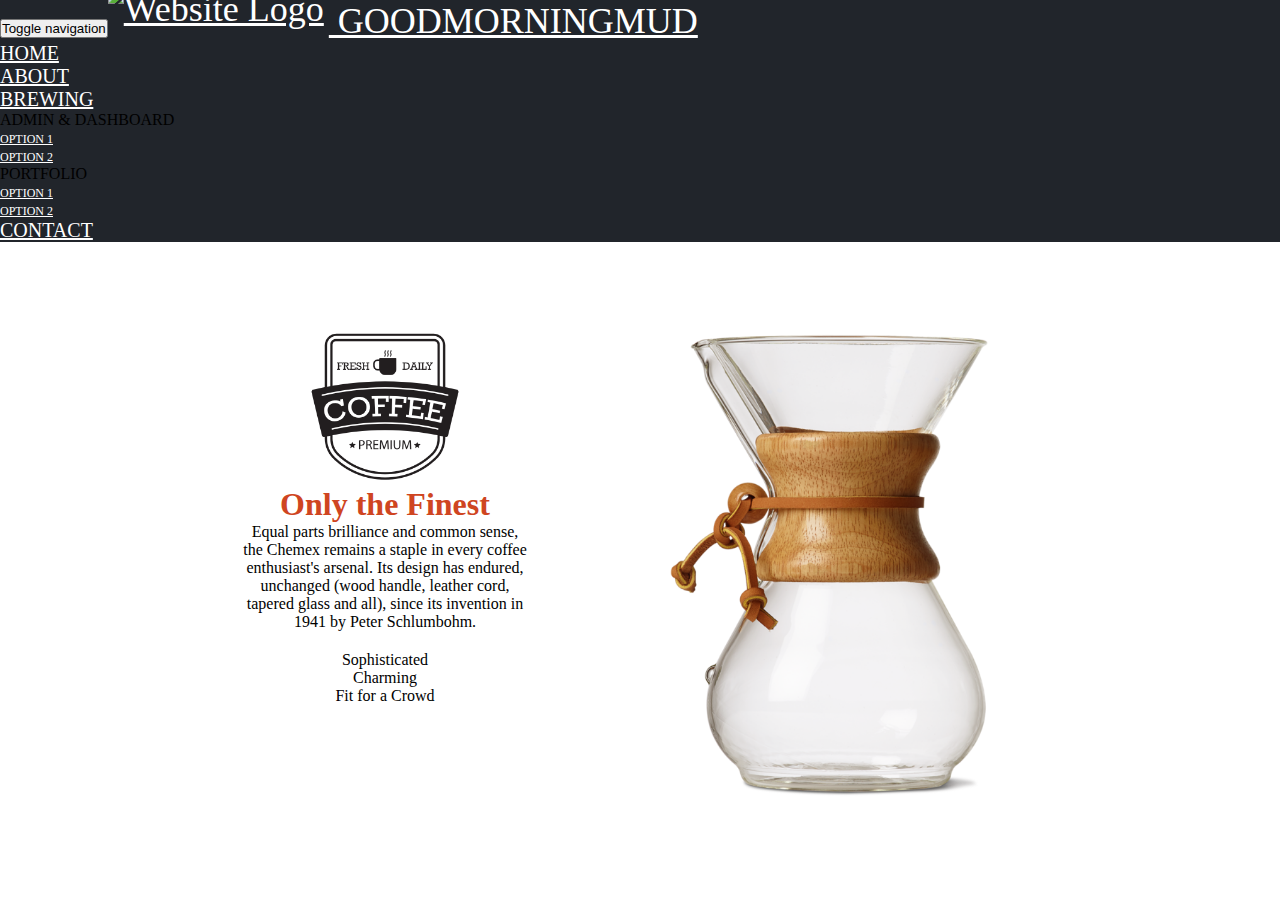
==== AlteredCode Offical/index.html @ 1cd7aaa1 "Fifteenth Commit" ====
<!DOCTYPE html>
<html lang="en">
  <head>
    <meta charset='UTF-8'/>
    <meta http-equiv="X-UA-Compatible" content="IE=edge">
    <meta name="viewport" content="width=device-width, initial-scale=1.0, maximum-scale=1.0">
    <link href="css/styles.css" type="text/css"
    rel="stylesheet" />
    <title>The Chemex</title>

    <!-- Bootstrap -->
    <link href="css/bootstrap.min.css"
    rel="stylesheet" />
  </head>
  <body>

    <!--Navigation Menu-->

    <div class="navbar navbar-default navbar-static-top" style="background-color: rgb(33,37,43)" role="navigation">
      <div class="container">
        <div class="navbar-header">
          <button type="button" class="navbar-toggle" data-toggle="collapse"
          data-target=".navbar-collapse">
            <span class="sr-only">Toggle navigation</span>
            <span class="icon-bar"></span>
            <span class="icon-bar"></span>
            <span class="icon-bar"></span>
          </button>
          <a class="navbar-brand" href="www.goodmorningmud.com">
            <span><img id="Untitled" alt="Website Logo" src="img/Untitled.png" /></span>
            GOODMORNINGMUD
          </a>
        </div>
        <div class="navbar-collapse collapse">
          <ul class="nav navbar-nav navbar-right">
            <li><a href="www.goodmorningmud.com">HOME</a></li>
            <li><a href="#">ABOUT</a></li>
            <li class="dropdown">
              <a href="#" class="dropdown-toggle" data-toggle="dropdown">BREWING<b class="caret"></b></a>
              <ul class="dropdown-menu" style="background-color: rgb(33,37,43)">
                <li class="dropdown-header">ADMIN & DASHBOARD</li>
                <li><a href="#">OPTION 1</a></li>
                <li><a href="#">OPTION 2</a></li>
                <li class="dropdown-header">PORTFOLIO</li>
                <li><a href="#">OPTION 1</a></li>
                <li><a href="#">OPTION 2</a></li>
              </ul>
            </li>
            <li><a href="#">CONTACT</a></li>
          </ul>
        </div>
      </div>
    </div>
    <!-- jQuery (necessary for Bootstrap's JavaScript plugins) -->
    <script src="https://ajax.googleapis.com/ajax/libs/jquery/1.12.4/jquery.min.js"></script>
    <!-- Include all compiled plugins (below), or include individual files as needed -->
    <script src="js/bootstrap.min.js"></script>
    <script src="js/affix.js"></script>

    <!--Navigation Menu End-->
    <div class="flex-container">
      <div class="text-container">
        <img src="img/badge.png"
        class="badge-image"/>
        <h1 class="orange-text">Only the Finest</h1>
        <p class="adjust">Equal parts brilliance and common sense, the Chemex remains a staple in every coffee enthusiast's arsenal. Its design has endured, unchanged (wood handle, leather cord, tapered glass and all), since its invention in 1941 by Peter Schlumbohm.</p>
        <p class="boldText">Sophisticated <br />Charming <br /> Fit for a Crowd</p>
      </div>
      <div class="image-container">
        <img src="img/chemex.png"
        class="chemex" />
      </div>
    </div>
  </body>
</html>
---- AlteredCode Offical/css/styles.css ----
* {
  margin: 0;
  padding: 0;
  box-sizing: border-box;
}

 @font-face {
 font-family: "Palm Canyon Drive Heavy";
 src: url("fonts/Palm Canyon Drive Heavy/palmcanyondrive-heavy-webfont.eot");
 src:
 url("fonts/Palm Canyon Drive Heavy/palmcanyondrive-heavy-webfont.woff") format("woff"),
 url("fonts/Palm Canyon Drive Heavy/palmcanyondrive-heavy-webfont.otf") format("opentype"),
 url("fonts/Palm Canyon Drive Heavy/palmcanyondrive-heavy-webfont.svg#filename") format("svg");}

 @font-face {
 font-family: "Europa Regular";
 src: url("fonts/Europa Regular/europa-regular-webfont.eot");
 src:
 url("fonts/Europa Regular/europa-regular-webfont.woff") format("woff"),
 url("fonts/Europa Regular/europa-regular-webfont.otf") format("opentype"),
 url("fonts/Europa Regular/europa-regular-webfont.svg#filename") format("svg");}

 @font-face {
 font-family: "Tex Gyre Bold";
 src: url("fonts/Tex Gyre Bold/texgyreschola-bold-webfont.eot");
 src:
 url("fonts/Tex Gyre Bold/texgyreschola-bold-webfont.woff") format("woff"),
 url("fonts/Tex Gyre Bold/texgyreschola-bold-webfont.otf") format("opentype"),
 url("fonts/Tex Gyre Bold/texgyreschola-bold-webfont.svg#filename") format("svg");}

 @font-face {
 font-family: "Parker";
 src: url("fonts/Parker/parker-webfont.eot");
 src:
 url("fonts/Parker/parker-webfont.woff") format("woff"),
 url("fonts/Parker/parker-webfont.otf") format("opentype"),
 url("fonts/Parker/parker-webfont.svg#filename") format("svg");}

 @font-face {
 font-family: "Tofino Light";
 src: url("fonts/Tofino Light/tofinolight-webfont.eot");
 src:
 url("fonts/Tofino Light/tofinolight-webfont.woff") format("woff"),
 url("fonts/Tofino Light/tofinolight-webfont.otf") format("opentype"),
 url("fonts/Tofino Light/tofinolight-webfont.svg#filename") format("svg");}

 @font-face {
 font-family: "Tex Gyre Regular";
 src: url("fonts/Tex Gyre Regular/texgyreschola-regular-webfont.eot");
 src:
 url("fonts/Tex Gyre Regular/texgyreschola-regular-webfont.woff") format("woff"),
 url("fonts/Tex Gyre Regular/texgyreschola-regular-webfont.otf") format("opentype"),
 url("fonts/Tex Gyre Regular/texgyreschola-regular-webfont.svg#filename") format("svg");}

 .container {
   font-family: 'Parker';
   font-size: 125%;
 }

#Untitled {
  height: 100%;
  position: relative;
  right: 5px;
  bottom: 12px;
}

.navbar .navbar-nav li > a {
  color: white !important;
}

.navbar .navbar-nav li > a:hover {
  color: grey !important;
}

.navbar .navbar-nav li {
  /* change color of subheadings in dropdown menu*/
}

.navbar .navbar-brand {
font-size: 36px;
color: white !important;
}

.navbar.navbar-default {
  border: 0;
    -webkit-box-shadow: none;
    box-shadow: none;
}

.dropdown li {
  font-size: 16px;
}

.dropdown li > a {
  font-size: 12px;
}

.affix {
    top: 0;
    width: 100%;
  }

img.chemex {
  margin: 25px auto 0 auto;
  height: 510px;
}

img.badge-image  {
  height: 150px;
}

.flex-container {
  display: -webkit-flex; /* Safari */
  display: flex;
  justify-content: center;
  margin: 40px auto 0 auto;
  flex-wrap: wrap;
}

.text-container {
  text-align: center;
  padding: 50px;
  max-width: 390px;
  min-width: 390px;
  font-family: 'Tex Gyre Regular';
  font-size: 16px;
}

.orange-text {
  font-family: 'Tex Gyre Bold';
  font-size: 32px;
  color: rgb(207,69,33);
}

.boldText {
  font-family: 'Tex Gyre Bold';
}

p.adjust {
  margin-bottom: 20px;
}
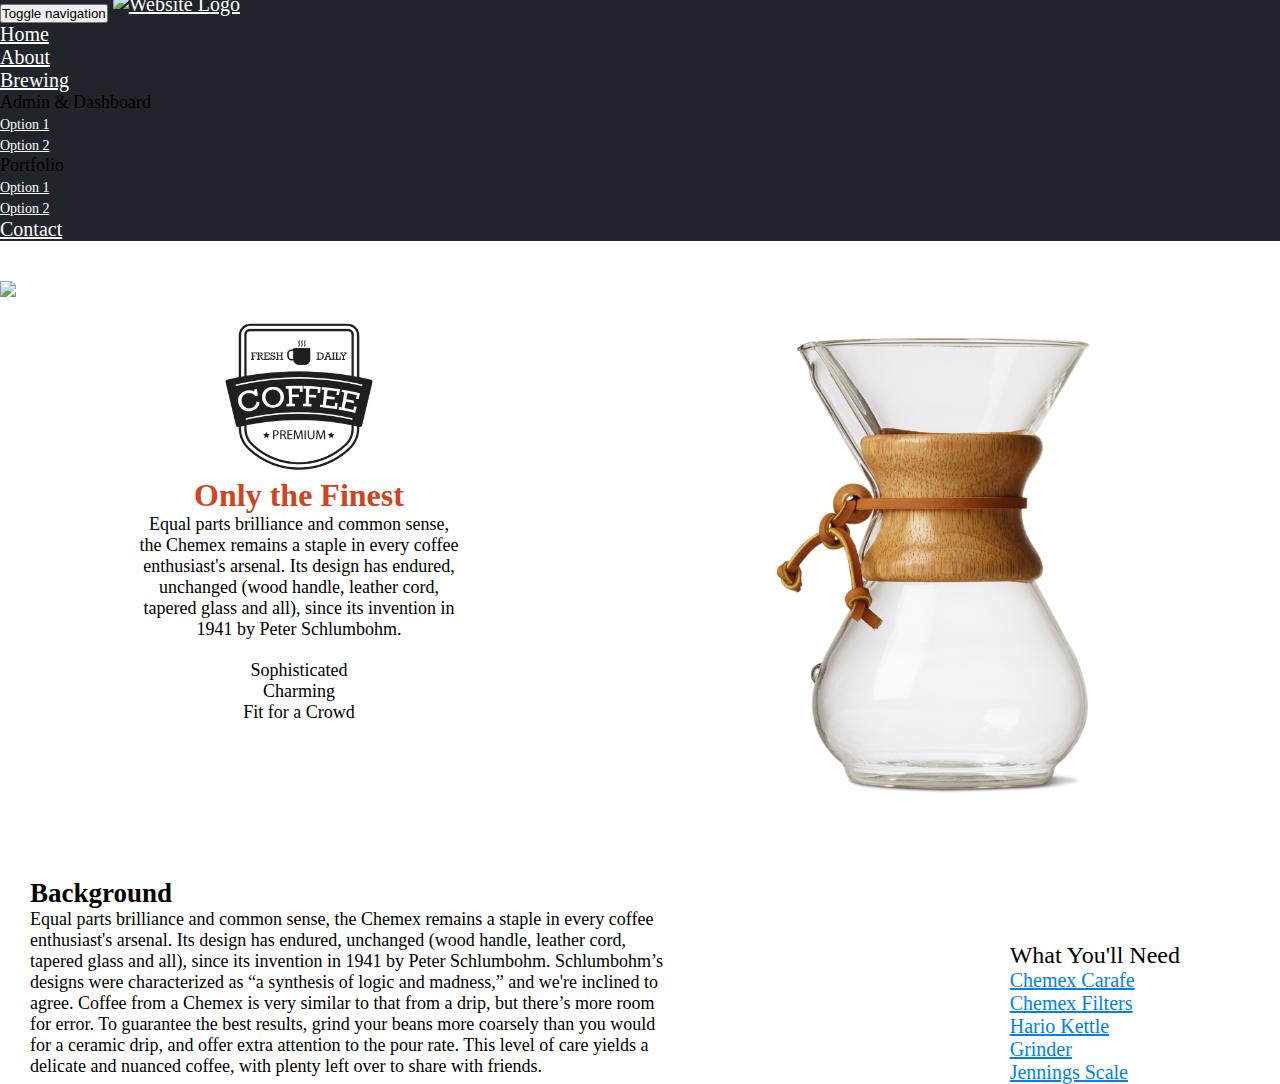
==== commit a58ca24e: "Nineteenth Commit" ====
--- a/AlteredCode Offical/index.html
+++ b/AlteredCode Offical/index.html
@@ -15,7 +15,6 @@
   <body>
 
     <!--Navigation Menu-->
-
     <div class="navbar navbar-default navbar-static-top" style="background-color: rgb(33,37,43)" role="navigation">
       <div class="container">
         <div class="navbar-header">
@@ -28,37 +27,43 @@
           </button>
           <a class="navbar-brand" href="www.goodmorningmud.com">
             <span><img id="Untitled" alt="Website Logo" src="img/Untitled.png" /></span>
-            GOODMORNINGMUD
+            <!--Website name could go here-->
           </a>
         </div>
         <div class="navbar-collapse collapse">
           <ul class="nav navbar-nav navbar-right">
-            <li><a href="www.goodmorningmud.com">HOME</a></li>
-            <li><a href="#">ABOUT</a></li>
+            <li><a href="www.goodmorningmud.com">Home</a></li>
+            <li><a href="#">About</a></li>
             <li class="dropdown">
-              <a href="#" class="dropdown-toggle" data-toggle="dropdown">BREWING<b class="caret"></b></a>
+              <a href="#" class="dropdown-toggle" data-toggle="dropdown">Brewing<b class="caret"></b></a>
               <ul class="dropdown-menu" style="background-color: rgb(33,37,43)">
-                <li class="dropdown-header">ADMIN & DASHBOARD</li>
-                <li><a href="#">OPTION 1</a></li>
-                <li><a href="#">OPTION 2</a></li>
-                <li class="dropdown-header">PORTFOLIO</li>
-                <li><a href="#">OPTION 1</a></li>
-                <li><a href="#">OPTION 2</a></li>
+                <li class="dropdown-header">Admin & Dashboard</li>
+                <li><a href="#">Option 1</a></li>
+                <li><a href="#">Option 2</a></li>
+                <li class="dropdown-header">Portfolio</li>
+                <li><a href="#">Option 1</a></li>
+                <li><a href="#">Option 2</a></li>
               </ul>
             </li>
-            <li><a href="#">CONTACT</a></li>
+            <li><a href="#">Contact</a></li>
           </ul>
         </div>
       </div>
     </div>
+
     <!-- jQuery (necessary for Bootstrap's JavaScript plugins) -->
     <script src="https://ajax.googleapis.com/ajax/libs/jquery/1.12.4/jquery.min.js"></script>
     <!-- Include all compiled plugins (below), or include individual files as needed -->
     <script src="js/bootstrap.min.js"></script>
+    <!--So navbar scrolls with the content-->
     <script src="js/affix.js"></script>
+    <!--Navigation Menu End-->
 
-    <!--Navigation Menu End-->
     <div class="flex-container">
+      <div class="image-header">
+        <img src="img/chemexAbove.jpg"
+        class="chemexAbove" />
+      </div>
       <div class="text-container">
         <img src="img/badge.png"
         class="badge-image"/>
@@ -71,5 +76,23 @@
         class="chemex" />
       </div>
     </div>
+    <div class="flex-container-2">
+      <div class="textbox-container">
+        <h2 class="textbox-container">Background</h2>
+        <p class="textbox-container">Equal parts brilliance and common sense, the Chemex remains a staple in every coffee enthusiast's arsenal. Its design has endured, unchanged (wood handle, leather cord, tapered glass and all), since its invention in 1941 by Peter Schlumbohm. Schlumbohm’s designs were characterized as “a synthesis of logic and madness,” and we're inclined to agree. Coffee from a Chemex is very similar to that from a drip, but there’s more room for error. To guarantee the best results, grind your beans more coarsely than you would for a ceramic drip, and offer extra attention to the pour rate. This level of care yields a delicate and nuanced coffee, with plenty left over to share with friends.</p>
+      </div>
+      <div class="list-container">
+        <figure>
+          <figcaption>What You'll Need</figcaption>
+          <ul>
+            <li><a href="https://tinyurl.com/yd89jtru">Chemex Carafe</a></li>
+            <li><a href="https://tinyurl.com/ydzbrpho">Chemex Filters</a></li>
+            <li><a href="https://tinyurl.com/y9s42px3">Hario Kettle</a></li>
+            <li><a href="https://tinyurl.com/yclnpn2t">Grinder</a></li>
+            <li><a href="https://tinyurl.com/ybpaclk4">Jennings Scale</a></li>
+          </ul>
+        </figure>
+      </div>
+    </div>
   </body>
 </html>
--- a/AlteredCode Offical/css/styles.css
+++ b/AlteredCode Offical/css/styles.css
@@ -5,14 +5,6 @@
 }
 
  @font-face {
- font-family: "Palm Canyon Drive Heavy";
- src: url("fonts/Palm Canyon Drive Heavy/palmcanyondrive-heavy-webfont.eot");
- src:
- url("fonts/Palm Canyon Drive Heavy/palmcanyondrive-heavy-webfont.woff") format("woff"),
- url("fonts/Palm Canyon Drive Heavy/palmcanyondrive-heavy-webfont.otf") format("opentype"),
- url("fonts/Palm Canyon Drive Heavy/palmcanyondrive-heavy-webfont.svg#filename") format("svg");}
-
- @font-face {
  font-family: "Europa Regular";
  src: url("fonts/Europa Regular/europa-regular-webfont.eot");
  src:
@@ -29,22 +21,6 @@
  url("fonts/Tex Gyre Bold/texgyreschola-bold-webfont.svg#filename") format("svg");}
 
  @font-face {
- font-family: "Parker";
- src: url("fonts/Parker/parker-webfont.eot");
- src:
- url("fonts/Parker/parker-webfont.woff") format("woff"),
- url("fonts/Parker/parker-webfont.otf") format("opentype"),
- url("fonts/Parker/parker-webfont.svg#filename") format("svg");}
-
- @font-face {
- font-family: "Tofino Light";
- src: url("fonts/Tofino Light/tofinolight-webfont.eot");
- src:
- url("fonts/Tofino Light/tofinolight-webfont.woff") format("woff"),
- url("fonts/Tofino Light/tofinolight-webfont.otf") format("opentype"),
- url("fonts/Tofino Light/tofinolight-webfont.svg#filename") format("svg");}
-
- @font-face {
  font-family: "Tex Gyre Regular";
  src: url("fonts/Tex Gyre Regular/texgyreschola-regular-webfont.eot");
  src:
@@ -52,16 +28,28 @@
  url("fonts/Tex Gyre Regular/texgyreschola-regular-webfont.otf") format("opentype"),
  url("fonts/Tex Gyre Regular/texgyreschola-regular-webfont.svg#filename") format("svg");}
 
+ @font-face {
+ font-family: "Tofino Book";
+ src: url("fonts/Tofino Book/tofinobook-webfont.eot");
+ src:
+ url("fonts/Tofino Book/tofinobook-webfont.woff") format("woff"),
+ url("fonts/Tofino Book/tofinobook-webfont.otf") format("opentype"),
+ url("fonts/Tofino Book/tofinobook-webfont.svg#filename") format("svg");}
+
+/*Navigation Bar Start*/
+ .navbar.navbar-default {
+   border: 0;
+     -webkit-box-shadow: none;
+     box-shadow: none;
+ }
+
  .container {
-   font-family: 'Parker';
+   font-family: 'Tofino Book';
    font-size: 125%;
  }
 
-#Untitled {
-  height: 100%;
-  position: relative;
-  right: 5px;
-  bottom: 12px;
+.navbar .navbar-nav li {
+  /* change color of subheadings in dropdown menu*/
 }
 
 .navbar .navbar-nav li > a {
@@ -72,58 +60,69 @@
   color: grey !important;
 }
 
-.navbar .navbar-nav li {
-  /* change color of subheadings in dropdown menu*/
-}
-
 .navbar .navbar-brand {
-font-size: 36px;
+font-size: 20px;
 color: white !important;
 }
 
-.navbar.navbar-default {
-  border: 0;
-    -webkit-box-shadow: none;
-    box-shadow: none;
+#Untitled {
+  height: 115%;
+  position: relative;
+  bottom: 7px;
 }
 
 .dropdown li {
-  font-size: 16px;
+  font-size: 18px;
 }
 
 .dropdown li > a {
-  font-size: 12px;
+  font-size: 14px;
 }
 
 .affix {
     top: 0;
     width: 100%;
   }
-
-img.chemex {
-  margin: 25px auto 0 auto;
-  height: 510px;
-}
-
-img.badge-image  {
-  height: 150px;
+/*Navigation Bar End*/
+
+/*Body Start*/
+body {
+  overflow-x: hidden;
 }
 
 .flex-container {
   display: -webkit-flex; /* Safari */
   display: flex;
-  justify-content: center;
+  justify-content: space-around;
   margin: 40px auto 0 auto;
   flex-wrap: wrap;
+  overflow-x: hidden;
+}
+
+.image-header {
+  display: flex;
+  justify-content: center;
+  align-items: center;
+  overflow-x: hidden !important;
+  max-width: 100%;
+}
+
+.image-header img {
+  width: 1282px;
+  object-fit: cover;
 }
 
 .text-container {
   text-align: center;
-  padding: 50px;
-  max-width: 390px;
-  min-width: 390px;
+  padding: 25px 50px 50px 50px;
+  max-width: 420px;
+  min-width: 420px;
   font-family: 'Tex Gyre Regular';
-  font-size: 16px;
+  font-size: 18px;
+}
+
+img.badge-image  {
+  height: 150px;
 }
 
 .orange-text {
@@ -132,10 +131,76 @@
   color: rgb(207,69,33);
 }
 
+p.adjust {
+  margin-bottom: 20px;
+}
+
 .boldText {
   font-family: 'Tex Gyre Bold';
 }
 
-p.adjust {
-  margin-bottom: 20px;
-}
+img.chemex {
+  margin: 13px auto 0 auto;
+  height: 504px;
+}
+
+@media screen and (max-width: 600px) {
+  img.chemex {
+    height: 350px;
+  }
+}
+
+.flex-container-2 {
+  display: -webkit-flex; /* Safari */
+  display: flex;
+  /*Space-around?*/
+  margin: 60px auto 0 auto;
+  flex-wrap: wrap;
+  justify-content: space-between;
+  font-size: 18px;
+}
+
+.list-container {
+  padding-top: 64px;
+  font-family: 'Tex Gyre Regular';
+  padding-right: 100px;
+  padding-left: 30px;
+}
+
+figcaption {
+  font-size: 24px;
+}
+
+ul {
+  list-style-type: none;
+}
+
+li a {
+  font-family: 'Europa Regular';
+  color: rgb(0,129,238);
+  font-size: 20px;
+}
+
+li a:hover {
+  color: rgb(0,160,238);
+  text-decoration: none;
+}
+
+.textbox-container {
+  padding-left: 15px;
+  padding-right: 15px;
+  font-family: 'Tex Gyre Regular';
+  max-width: 700px;
+  word-wrap: normal;
+}
+
+p.textbox-container {
+  font-family: 'Europa Regular';
+}
+
+h1.textbox-container {
+  padding-left: 15px;
+  padding-right: 15px;
+}
+
+/*Body End*/
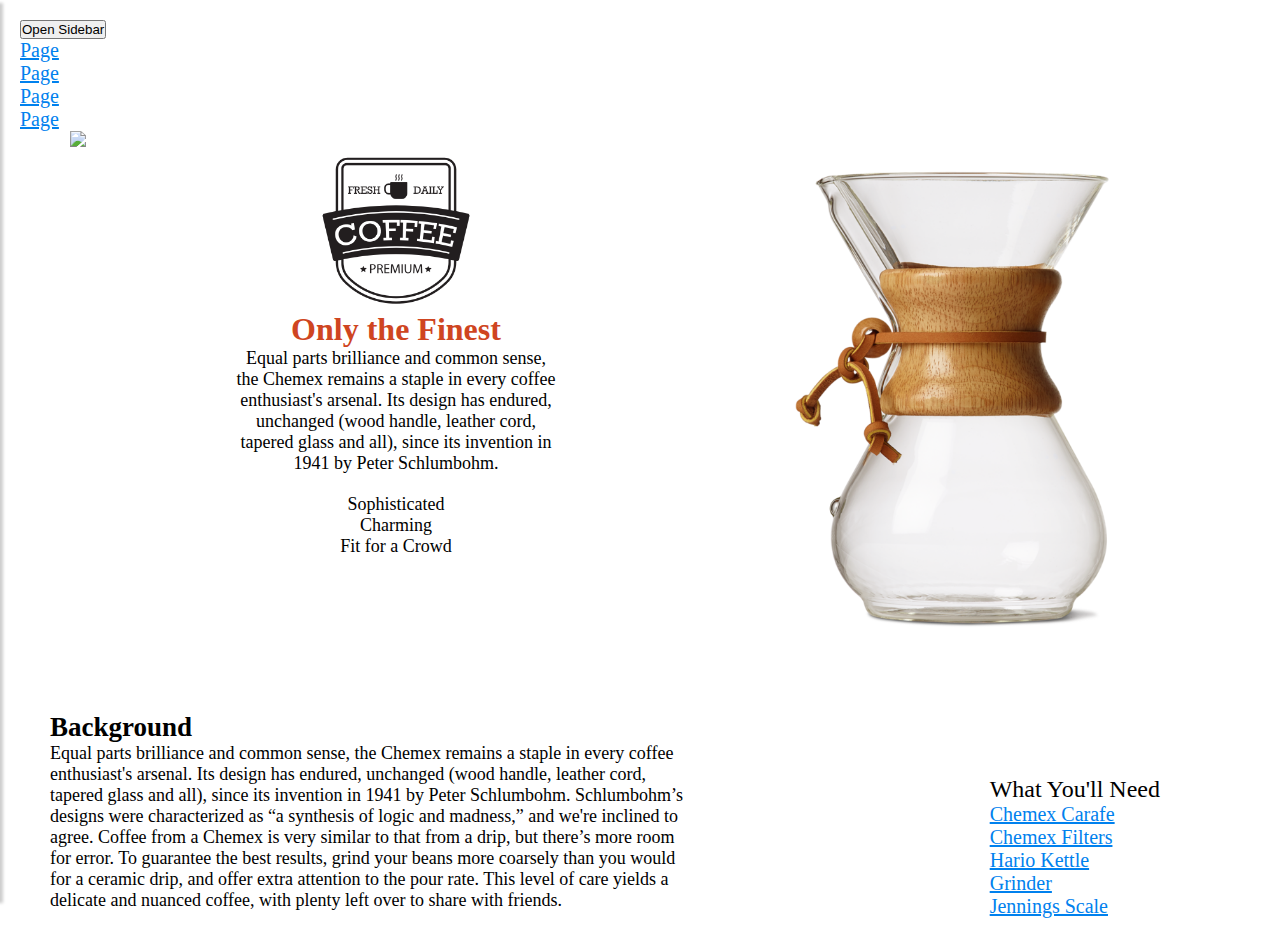
==== commit e4d233b9: "Twenty-first Commit" ====
--- a/AlteredCode Offical/index.html
+++ b/AlteredCode Offical/index.html
@@ -11,88 +11,141 @@
     <!-- Bootstrap -->
     <link href="css/bootstrap.min.css"
     rel="stylesheet" />
+
+    <link rel="stylesheet" href="https://cdnjs.cloudflare.com/ajax/libs/malihu-custom-scrollbar-plugin/3.1.5/jquery.mCustomScrollbar.min.css">
+
+    <!-- End BootStrap -->
+
   </head>
   <body>
-
-    <!--Navigation Menu-->
-    <div class="navbar navbar-default navbar-static-top" style="background-color: rgb(33,37,43)" role="navigation">
-      <div class="container">
-        <div class="navbar-header">
-          <button type="button" class="navbar-toggle" data-toggle="collapse"
-          data-target=".navbar-collapse">
-            <span class="sr-only">Toggle navigation</span>
-            <span class="icon-bar"></span>
-            <span class="icon-bar"></span>
-            <span class="icon-bar"></span>
-          </button>
-          <a class="navbar-brand" href="www.goodmorningmud.com">
-            <span><img id="Untitled" alt="Website Logo" src="img/Untitled.png" /></span>
-            <!--Website name could go here-->
-          </a>
+    <div class="wrapper">
+      <!-- Sidebar Holder -->
+      <nav id="sidebar">
+        <div id="dismiss">
+          <i class="glyphicon glyphicon-arrow-left"></i>
         </div>
-        <div class="navbar-collapse collapse">
-          <ul class="nav navbar-nav navbar-right">
-            <li><a href="www.goodmorningmud.com">Home</a></li>
-            <li><a href="#">About</a></li>
-            <li class="dropdown">
-              <a href="#" class="dropdown-toggle" data-toggle="dropdown">Brewing<b class="caret"></b></a>
-              <ul class="dropdown-menu" style="background-color: rgb(33,37,43)">
-                <li class="dropdown-header">Admin & Dashboard</li>
-                <li><a href="#">Option 1</a></li>
-                <li><a href="#">Option 2</a></li>
-                <li class="dropdown-header">Portfolio</li>
-                <li><a href="#">Option 1</a></li>
-                <li><a href="#">Option 2</a></li>
+          <div class="sidebar-header">
+            <h3>Bootstrap Sidebar</h3>
+          </div>
+          <ul class="list-unstyled components">
+            <p>Dummy Heading</p>
+            <li class="active">
+              <a href="#homeSubmenu" data-toggle="collapse" aria-expanded="false">Home</a>
+              <ul class="collapse list-unstyled" id="homeSubmenu">
+                <li><a href="#">Home 1</a></li>
+                <li><a href="#">Home 2</a></li>
+                <li><a href="#">Home 3</a></li>
               </ul>
             </li>
-            <li><a href="#">Contact</a></li>
+            <li>
+              <a href="#">About</a>
+              <a href="#pageSubmenu" data-toggle="collapse" aria-expanded="false">Pages</a>
+              <ul class="collapse list-unstyled" id="pageSubmenu">
+                <li><a href="#">Page 1</a></li>
+                <li><a href="#">Page 2</a></li>
+                <li><a href="#">Page 3</a></li>
+              </ul>
+              </li>
+              <li>
+                  <a href="#">Portfolio</a>
+              </li>
+              <li>
+                  <a href="#">Contact</a>
+              </li>
           </ul>
+          <ul class="list-unstyled CTAs">
+            <li><a href="https://bootstrapious.com/tutorial/files/sidebar.zip" class="download">Download source</a></li>
+            <li><a href="https://bootstrapious.com/p/bootstrap-sidebar" class="article">Back to article</a></li>
+          </ul>
+        </nav>
+        <!-- Page Content Holder -->
+        <div id="content">
+          <nav class="navbar navbar-default">
+            <div class="container-fluid">
+              <div class="navbar-header">
+                <button type="button" id="sidebarCollapse" class="btn btn-info navbar-btn">
+                  <i class="glyphicon glyphicon-align-left"></i>
+                  <span>Open Sidebar</span>
+                </button>
+              </div>
+              <div class="collapse navbar-collapse" id="bs-example-navbar-collapse-1">
+                <ul class="nav navbar-nav navbar-right">
+                  <li><a href="#">Page</a></li>
+                  <li><a href="#">Page</a></li>
+                  <li><a href="#">Page</a></li>
+                  <li><a href="#">Page</a></li>
+                </ul>
+              </div>
+            </div>
+          </nav>
+        <div class="flex-container">
+          <div class="image-header">
+            <img src="img/chemexAbove.jpg"
+            class="chemexAbove" />
+          </div>
+          <div class="text-container">
+            <img src="img/badge.png"
+            class="badge-image"/>
+            <h1 class="orange-text">Only the Finest</h1>
+            <p class="adjust">Equal parts brilliance and common sense, the Chemex remains a staple in every coffee enthusiast's arsenal. Its design has endured, unchanged (wood handle, leather cord, tapered glass and all), since its invention in 1941 by Peter Schlumbohm.</p>
+            <p class="boldText">Sophisticated <br />Charming <br /> Fit for a Crowd</p>
+          </div>
+          <div class="image-container">
+            <img src="img/chemex.png"
+            class="chemex" />
+          </div>
+        </div>
+        <div class="flex-container-2">
+          <div class="textbox-container">
+            <h2 class="textbox-container">Background</h2>
+            <p class="textbox-container">Equal parts brilliance and common sense, the Chemex remains a staple in every coffee enthusiast's arsenal. Its design has endured, unchanged (wood handle, leather cord, tapered glass and all), since its invention in 1941 by Peter Schlumbohm. Schlumbohm’s designs were characterized as “a synthesis of logic and madness,” and we're inclined to agree. Coffee from a Chemex is very similar to that from a drip, but there’s more room for error. To guarantee the best results, grind your beans more coarsely than you would for a ceramic drip, and offer extra attention to the pour rate. This level of care yields a delicate and nuanced coffee, with plenty left over to share with friends.</p>
+          </div>
+          <div class="list-container">
+            <figure>
+              <figcaption>What You'll Need</figcaption>
+              <ul>
+                <li><a href="https://tinyurl.com/yd89jtru">Chemex Carafe</a></li>
+                <li><a href="https://tinyurl.com/ydzbrpho">Chemex Filters</a></li>
+                <li><a href="https://tinyurl.com/y9s42px3">Hario Kettle</a></li>
+                <li><a href="https://tinyurl.com/yclnpn2t">Grinder</a></li>
+                <li><a href="https://tinyurl.com/ybpaclk4">Jennings Scale</a></li>
+              </ul>
+            </figure>
+          </div>
         </div>
       </div>
     </div>
 
-    <!-- jQuery (necessary for Bootstrap's JavaScript plugins) -->
-    <script src="https://ajax.googleapis.com/ajax/libs/jquery/1.12.4/jquery.min.js"></script>
-    <!-- Include all compiled plugins (below), or include individual files as needed -->
+    <div class="overlay"></div>
+
+    <!-- jQuery CDN -->
+    <script src="https://code.jquery.com/jquery-1.12.0.min.js"></script>
+
+    <!-- Bootstrap Js CDN -->
     <script src="js/bootstrap.min.js"></script>
-    <!--So navbar scrolls with the content-->
-    <script src="js/affix.js"></script>
-    <!--Navigation Menu End-->
 
-    <div class="flex-container">
-      <div class="image-header">
-        <img src="img/chemexAbove.jpg"
-        class="chemexAbove" />
-      </div>
-      <div class="text-container">
-        <img src="img/badge.png"
-        class="badge-image"/>
-        <h1 class="orange-text">Only the Finest</h1>
-        <p class="adjust">Equal parts brilliance and common sense, the Chemex remains a staple in every coffee enthusiast's arsenal. Its design has endured, unchanged (wood handle, leather cord, tapered glass and all), since its invention in 1941 by Peter Schlumbohm.</p>
-        <p class="boldText">Sophisticated <br />Charming <br /> Fit for a Crowd</p>
-      </div>
-      <div class="image-container">
-        <img src="img/chemex.png"
-        class="chemex" />
-      </div>
-    </div>
-    <div class="flex-container-2">
-      <div class="textbox-container">
-        <h2 class="textbox-container">Background</h2>
-        <p class="textbox-container">Equal parts brilliance and common sense, the Chemex remains a staple in every coffee enthusiast's arsenal. Its design has endured, unchanged (wood handle, leather cord, tapered glass and all), since its invention in 1941 by Peter Schlumbohm. Schlumbohm’s designs were characterized as “a synthesis of logic and madness,” and we're inclined to agree. Coffee from a Chemex is very similar to that from a drip, but there’s more room for error. To guarantee the best results, grind your beans more coarsely than you would for a ceramic drip, and offer extra attention to the pour rate. This level of care yields a delicate and nuanced coffee, with plenty left over to share with friends.</p>
-      </div>
-      <div class="list-container">
-        <figure>
-          <figcaption>What You'll Need</figcaption>
-          <ul>
-            <li><a href="https://tinyurl.com/yd89jtru">Chemex Carafe</a></li>
-            <li><a href="https://tinyurl.com/ydzbrpho">Chemex Filters</a></li>
-            <li><a href="https://tinyurl.com/y9s42px3">Hario Kettle</a></li>
-            <li><a href="https://tinyurl.com/yclnpn2t">Grinder</a></li>
-            <li><a href="https://tinyurl.com/ybpaclk4">Jennings Scale</a></li>
-          </ul>
-        </figure>
-      </div>
-    </div>
+    <!-- jQuery Custom Scroller CDN -->
+    <script src="https://cdnjs.cloudflare.com/ajax/libs/malihu-custom-scrollbar-plugin/3.1.5/jquery.mCustomScrollbar.concat.min.js"></script>
+
+    <script type="text/javascript">
+        $(document).ready(function () {
+            $("#sidebar").mCustomScrollbar({
+                theme: "minimal"
+            });
+
+            $('#dismiss, .overlay').on('click', function () {
+                $('#sidebar').removeClass('active');
+                $('.overlay').fadeOut();
+            });
+
+            $('#sidebarCollapse').on('click', function () {
+                $('#sidebar').addClass('active');
+                $('.overlay').fadeIn();
+                $('.collapse.in').toggleClass('in');
+                $('a[aria-expanded=true]').attr('aria-expanded', 'false');
+            });
+        });
+    </script>
+
   </body>
 </html>
--- a/AlteredCode Offical/css/styles.css
+++ b/AlteredCode Offical/css/styles.css
@@ -36,55 +36,6 @@
  url("fonts/Tofino Book/tofinobook-webfont.otf") format("opentype"),
  url("fonts/Tofino Book/tofinobook-webfont.svg#filename") format("svg");}
 
-/*Navigation Bar Start*/
- .navbar.navbar-default {
-   border: 0;
-     -webkit-box-shadow: none;
-     box-shadow: none;
- }
-
- .container {
-   font-family: 'Tofino Book';
-   font-size: 125%;
- }
-
-.navbar .navbar-nav li {
-  /* change color of subheadings in dropdown menu*/
-}
-
-.navbar .navbar-nav li > a {
-  color: white !important;
-}
-
-.navbar .navbar-nav li > a:hover {
-  color: grey !important;
-}
-
-.navbar .navbar-brand {
-font-size: 20px;
-color: white !important;
-}
-
-#Untitled {
-  height: 115%;
-  position: relative;
-  bottom: 7px;
-}
-
-.dropdown li {
-  font-size: 18px;
-}
-
-.dropdown li > a {
-  font-size: 14px;
-}
-
-.affix {
-    top: 0;
-    width: 100%;
-  }
-/*Navigation Bar End*/
-
 /*Body Start*/
 body {
   overflow-x: hidden;
@@ -97,18 +48,11 @@
   margin: 40px auto 0 auto;
   flex-wrap: wrap;
   overflow-x: hidden;
-}
-
-.image-header {
-  display: flex;
-  justify-content: center;
-  align-items: center;
-  overflow-x: hidden !important;
-  max-width: 100%;
+  margin-top: 0;
 }
 
 .image-header img {
-  width: 1282px;
+  width: 100%;
   object-fit: cover;
 }
 
@@ -133,6 +77,7 @@
 
 p.adjust {
   margin-bottom: 20px;
+  font-family: "Europa Regular";
 }
 
 .boldText {
@@ -147,6 +92,21 @@
 @media screen and (max-width: 600px) {
   img.chemex {
     height: 350px;
+  }
+}
+
+@media screen and (max-width: 600px) {
+  .image-header {
+  display: flex;
+  justify-content: center;
+  align-items: center;
+  max-width: 100%;
+  }
+}
+
+@media screen and (max-width: 1000px) {
+  .image-header img {
+    width: 1000px;
   }
 }
 
@@ -204,3 +164,140 @@
 }
 
 /*Body End*/
+
+/* ---------------------------------------------------
+    SIDEBAR STYLE
+----------------------------------------------------- */
+#sidebar {
+    width: 250px;
+    position: fixed;
+    top: 0;
+    left: -250px;
+    height: 100vh;
+    z-index: 999;
+    background: #7386D5;
+    color: #fff;
+    transition: all 0.3s;
+    overflow-y: scroll;
+    box-shadow: 3px 3px 3px rgba(0, 0, 0, 0.2);
+}
+
+#sidebar.active {
+    left: 0;
+}
+
+#dismiss {
+    width: 35px;
+    height: 35px;
+    line-height: 35px;
+    text-align: center;
+    background: #7386D5;
+    position: absolute;
+    top: 10px;
+    right: 10px;
+    cursor: pointer;
+    -webkit-transition: all 0.3s;
+    -o-transition: all 0.3s;
+    transition: all 0.3s;
+}
+#dismiss:hover {
+    background: #fff;
+    color: #7386D5;
+}
+
+.overlay {
+    position: fixed;
+    width: 100vw;
+    height: 100vh;
+    background: rgba(0, 0, 0, 0.7);
+    z-index: 998;
+    display: none;
+}
+
+#sidebar .sidebar-header {
+    padding: 20px;
+    background: #6d7fcc;
+}
+
+#sidebar ul.components {
+    padding: 20px 0;
+    border-bottom: 1px solid #47748b;
+}
+
+#sidebar ul p {
+    color: #fff;
+    padding: 10px;
+}
+
+#sidebar ul li a {
+    padding: 10px;
+    font-size: 1.1em;
+    display: block;
+}
+#sidebar ul li a:hover {
+    color: #7386D5;
+    background: #fff;
+}
+
+#sidebar ul li.active > a, a[aria-expanded="true"] {
+    color: #fff;
+    background: #6d7fcc;
+}
+
+
+a[data-toggle="collapse"] {
+    position: relative;
+}
+
+a[aria-expanded="false"]::before, a[aria-expanded="true"]::before {
+    content: '\e259';
+    display: block;
+    position: absolute;
+    right: 20px;
+    font-family: 'Glyphicons Halflings';
+    font-size: 0.6em;
+}
+a[aria-expanded="true"]::before {
+    content: '\e260';
+}
+
+
+ul ul a {
+    font-size: 0.9em !important;
+    padding-left: 30px !important;
+    background: #6d7fcc;
+}
+
+ul.CTAs {
+    padding: 20px;
+}
+
+ul.CTAs a {
+    text-align: center;
+    font-size: 0.9em !important;
+    display: block;
+    border-radius: 5px;
+    margin-bottom: 5px;
+}
+a.download {
+    background: #fff;
+    color: #7386D5;
+}
+a.article, a.article:hover {
+    background: #6d7fcc !important;
+    color: #fff !important;
+}
+
+
+/* ---------------------------------------------------
+    CONTENT STYLE
+----------------------------------------------------- */
+#content {
+    width: 100%;
+    padding: 20px;
+    min-height: 100vh;
+    transition: all 0.3s;
+    position: absolute;
+    top: 0;
+    right: 0;
+}
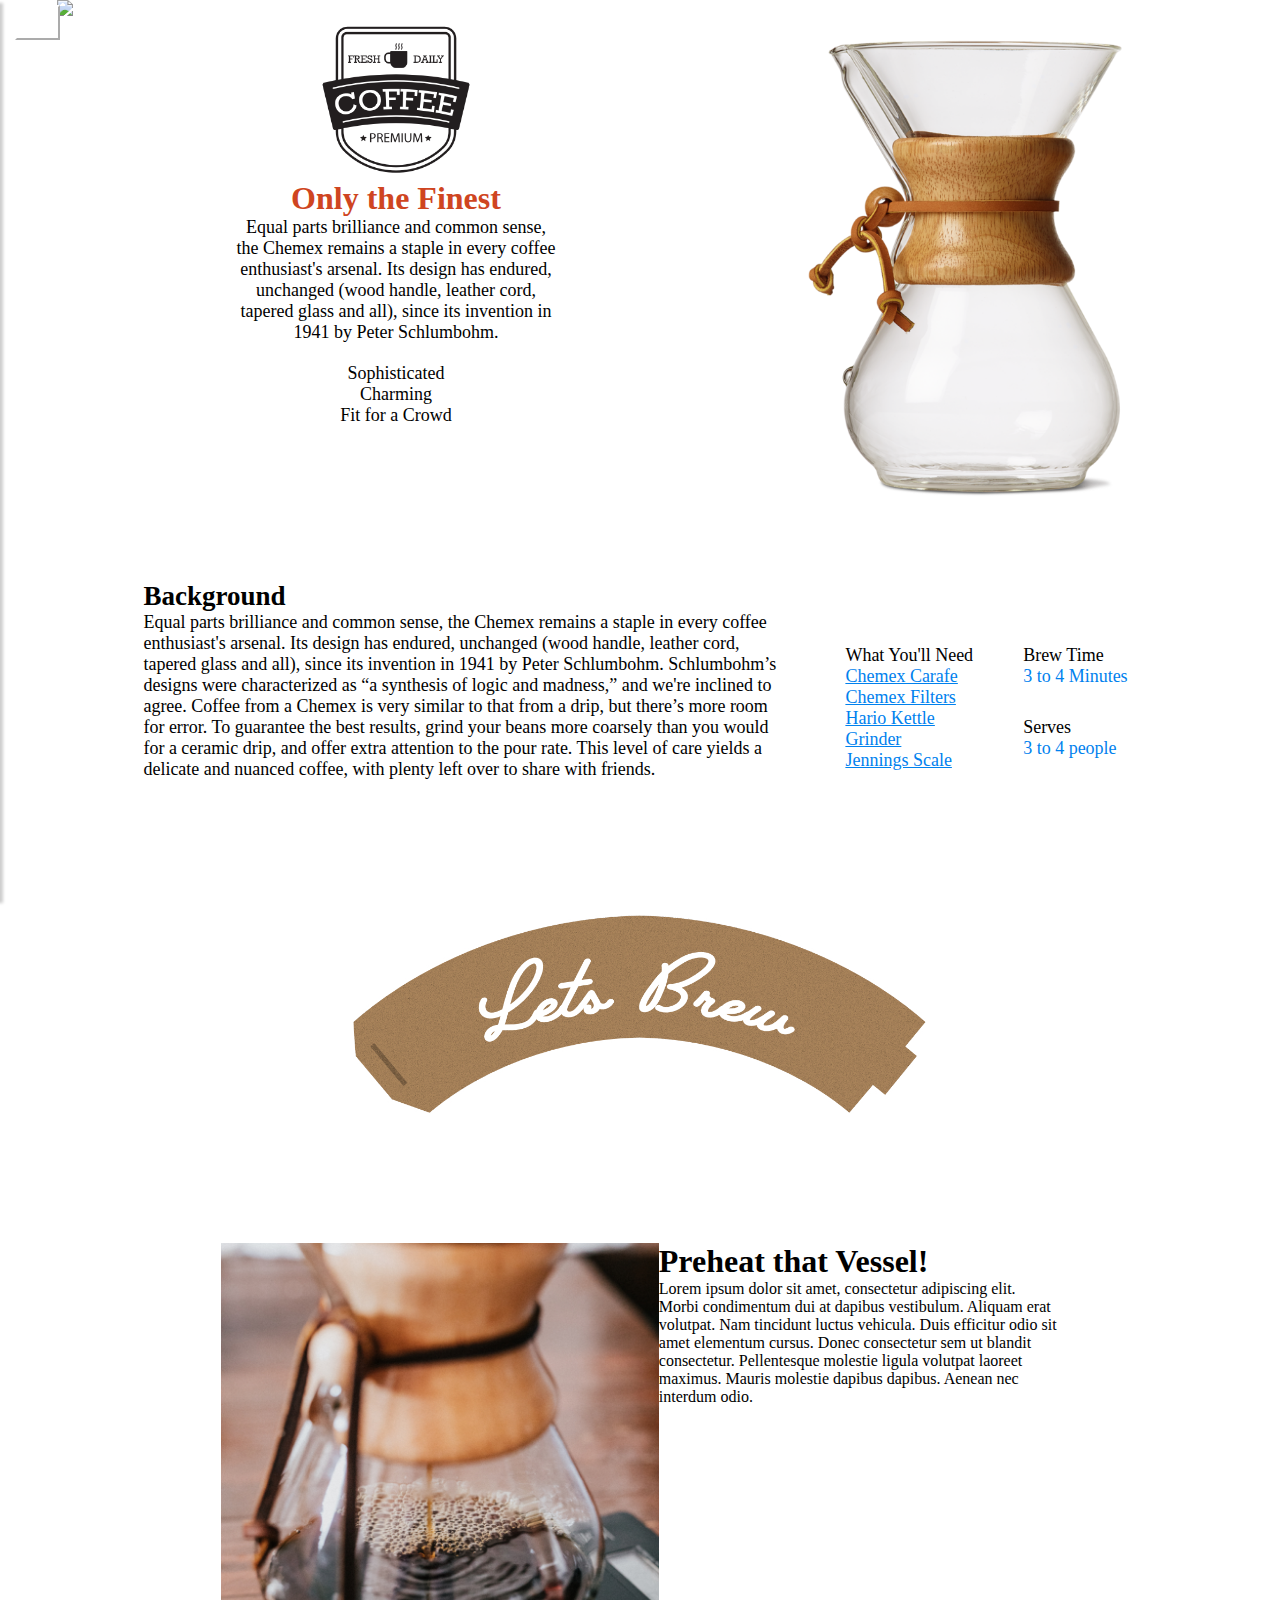
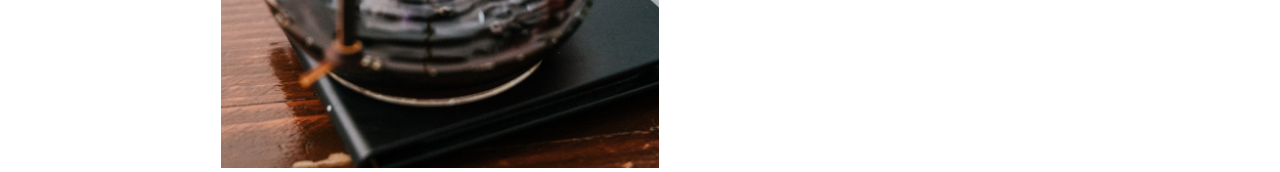
==== commit d76a93a0: "Twenty-fourth commit" ====
--- a/AlteredCode Offical/index.html
+++ b/AlteredCode Offical/index.html
@@ -22,13 +22,13 @@
       <!-- Sidebar Holder -->
       <nav id="sidebar">
         <div id="dismiss">
-          <i class="glyphicon glyphicon-arrow-left"></i>
+          <i class="glyphicon glyphicon-remove"></i>
         </div>
           <div class="sidebar-header">
-            <h3>Bootstrap Sidebar</h3>
+            <h3>Menu</h3>
           </div>
           <ul class="list-unstyled components">
-            <p>Dummy Heading</p>
+            <!-- Heading could go here using <p> -->
             <li class="active">
               <a href="#homeSubmenu" data-toggle="collapse" aria-expanded="false">Home</a>
               <ul class="collapse list-unstyled" id="homeSubmenu">
@@ -37,7 +37,7 @@
                 <li><a href="#">Home 3</a></li>
               </ul>
             </li>
-            <li>
+            <li class="dropdown">
               <a href="#">About</a>
               <a href="#pageSubmenu" data-toggle="collapse" aria-expanded="false">Pages</a>
               <ul class="collapse list-unstyled" id="pageSubmenu">
@@ -53,53 +53,42 @@
                   <a href="#">Contact</a>
               </li>
           </ul>
-          <ul class="list-unstyled CTAs">
-            <li><a href="https://bootstrapious.com/tutorial/files/sidebar.zip" class="download">Download source</a></li>
-            <li><a href="https://bootstrapious.com/p/bootstrap-sidebar" class="article">Back to article</a></li>
-          </ul>
+
         </nav>
         <!-- Page Content Holder -->
+        <div class="overlay"></div>
         <div id="content">
-          <nav class="navbar navbar-default">
-            <div class="container-fluid">
-              <div class="navbar-header">
-                <button type="button" id="sidebarCollapse" class="btn btn-info navbar-btn">
-                  <i class="glyphicon glyphicon-align-left"></i>
-                  <span>Open Sidebar</span>
-                </button>
-              </div>
-              <div class="collapse navbar-collapse" id="bs-example-navbar-collapse-1">
-                <ul class="nav navbar-nav navbar-right">
-                  <li><a href="#">Page</a></li>
-                  <li><a href="#">Page</a></li>
-                  <li><a href="#">Page</a></li>
-                  <li><a href="#">Page</a></li>
-                </ul>
-              </div>
+          <nav class="navbar">
+            <div class="navbar-header">
+              <button type="button" id="sidebarCollapse" class="btn btn-info navbar-btn">
+                <i class="glyphicon glyphicon-align-left"></i>
+              </button>
             </div>
-          </nav>
-        <div class="flex-container">
-          <div class="image-header">
-            <img src="img/chemexAbove.jpg"
-            class="chemexAbove" />
           </div>
-          <div class="text-container">
-            <img src="img/badge.png"
-            class="badge-image"/>
-            <h1 class="orange-text">Only the Finest</h1>
-            <p class="adjust">Equal parts brilliance and common sense, the Chemex remains a staple in every coffee enthusiast's arsenal. Its design has endured, unchanged (wood handle, leather cord, tapered glass and all), since its invention in 1941 by Peter Schlumbohm.</p>
-            <p class="boldText">Sophisticated <br />Charming <br /> Fit for a Crowd</p>
-          </div>
-          <div class="image-container">
-            <img src="img/chemex.png"
-            class="chemex" />
-          </div>
+        </nav>
+      <div class="flex-container">
+        <div class="image-header">
+          <img src="img/chemexAbove.jpg"
+          class="chemexAbove" />
         </div>
-        <div class="flex-container-2">
-          <div class="textbox-container">
-            <h2 class="textbox-container">Background</h2>
-            <p class="textbox-container">Equal parts brilliance and common sense, the Chemex remains a staple in every coffee enthusiast's arsenal. Its design has endured, unchanged (wood handle, leather cord, tapered glass and all), since its invention in 1941 by Peter Schlumbohm. Schlumbohm’s designs were characterized as “a synthesis of logic and madness,” and we're inclined to agree. Coffee from a Chemex is very similar to that from a drip, but there’s more room for error. To guarantee the best results, grind your beans more coarsely than you would for a ceramic drip, and offer extra attention to the pour rate. This level of care yields a delicate and nuanced coffee, with plenty left over to share with friends.</p>
-          </div>
+        <div class="text-container">
+          <img src="img/badge.png"
+          class="badge-image"/>
+          <h1 class="orange-text">Only the Finest</h1>
+          <p class="adjust">Equal parts brilliance and common sense, the Chemex remains a staple in every coffee enthusiast's arsenal. Its design has endured, unchanged (wood handle, leather cord, tapered glass and all), since its invention in 1941 by Peter Schlumbohm.</p>
+          <p class="boldText">Sophisticated <br />Charming <br /> Fit for a Crowd</p>
+        </div>
+        <div class="image-container">
+          <img src="img/chemex.png"
+          class="chemex" />
+        </div>
+      </div>
+      <div class="flex-container-2">
+        <div class="textbox-container">
+          <h2 class="textbox-container">Background</h2>
+          <p class="textbox-container">Equal parts brilliance and common sense, the Chemex remains a staple in every coffee enthusiast's arsenal. Its design has endured, unchanged (wood handle, leather cord, tapered glass and all), since its invention in 1941 by Peter Schlumbohm. Schlumbohm’s designs were characterized as “a synthesis of logic and madness,” and we're inclined to agree. Coffee from a Chemex is very similar to that from a drip, but there’s more room for error. To guarantee the best results, grind your beans more coarsely than you would for a ceramic drip, and offer extra attention to the pour rate. This level of care yields a delicate and nuanced coffee, with plenty left over to share with friends.</p>
+        </div>
+        <div class="list-wrapper">
           <div class="list-container">
             <figure>
               <figcaption>What You'll Need</figcaption>
@@ -112,11 +101,33 @@
               </ul>
             </figure>
           </div>
+          <div class="littleWrap">
+            <div class="list-container-2">
+              <p class="brewHeader">Brew Time</p>
+              <p class="brewText">3 to 4 Minutes</p>
+            </div>
+            <div class="list-container-3">
+              <p class="brewHeader">Serves</p>
+              <p class="brewText">3 to 4 people</p>
+            </div>
+          </div>
+        </div>
+      </div>
+      <div class="brewContainer">
+        <img src="img/brewBanner.jpg"
+        class="brewBanner">
+      </div>
+      <div class="preheatFlex">
+        <div class="coffeeScaleContainer">
+          <img src="img/coffeeScale.jpg"
+          class="coffeeScale">
+        </div>
+        <div class="preheatContainer">
+          <h1 class="preheatHeader">Preheat that Vessel!</h1>
+          <p class="preheatText">Lorem ipsum dolor sit amet, consectetur adipiscing elit. Morbi condimentum dui at dapibus vestibulum. Aliquam erat volutpat. Nam tincidunt luctus vehicula. Duis efficitur odio sit amet elementum cursus. Donec consectetur sem ut blandit consectetur. Pellentesque molestie ligula volutpat laoreet maximus. Mauris molestie dapibus dapibus. Aenean nec interdum odio.</p>
         </div>
       </div>
     </div>
-
-    <div class="overlay"></div>
 
     <!-- jQuery CDN -->
     <script src="https://code.jquery.com/jquery-1.12.0.min.js"></script>
@@ -127,25 +138,8 @@
     <!-- jQuery Custom Scroller CDN -->
     <script src="https://cdnjs.cloudflare.com/ajax/libs/malihu-custom-scrollbar-plugin/3.1.5/jquery.mCustomScrollbar.concat.min.js"></script>
 
-    <script type="text/javascript">
-        $(document).ready(function () {
-            $("#sidebar").mCustomScrollbar({
-                theme: "minimal"
-            });
-
-            $('#dismiss, .overlay').on('click', function () {
-                $('#sidebar').removeClass('active');
-                $('.overlay').fadeOut();
-            });
-
-            $('#sidebarCollapse').on('click', function () {
-                $('#sidebar').addClass('active');
-                $('.overlay').fadeIn();
-                $('.collapse.in').toggleClass('in');
-                $('a[aria-expanded=true]').attr('aria-expanded', 'false');
-            });
-        });
-    </script>
+    <!-- sidebar script -->
+    <script src="js/sidebar.js"></script>
 
   </body>
 </html>
--- a/AlteredCode Offical/css/styles.css
+++ b/AlteredCode Offical/css/styles.css
@@ -116,19 +116,22 @@
   /*Space-around?*/
   margin: 60px auto 0 auto;
   flex-wrap: wrap;
-  justify-content: space-between;
-  font-size: 18px;
+  justify-content: center;
+  font-size: 18px;
+  padding-bottom: 125px;
 }
 
 .list-container {
   padding-top: 64px;
+  padding-left: 32px;
+  padding-right: 25px;
   font-family: 'Tex Gyre Regular';
-  padding-right: 100px;
-  padding-left: 30px;
+
+
 }
 
 figcaption {
-  font-size: 24px;
+  font-size: 18px;
 }
 
 ul {
@@ -138,7 +141,7 @@
 li a {
   font-family: 'Europa Regular';
   color: rgb(0,129,238);
-  font-size: 20px;
+  font-size: 18px;
 }
 
 li a:hover {
@@ -156,11 +159,6 @@
 
 p.textbox-container {
   font-family: 'Europa Regular';
-}
-
-h1.textbox-container {
-  padding-left: 15px;
-  padding-right: 15px;
 }
 
 /*Body End*/
@@ -175,7 +173,7 @@
     left: -250px;
     height: 100vh;
     z-index: 999;
-    background: #7386D5;
+    background: rgb(33,37,43);
     color: #fff;
     transition: all 0.3s;
     overflow-y: scroll;
@@ -191,18 +189,14 @@
     height: 35px;
     line-height: 35px;
     text-align: center;
-    background: #7386D5;
     position: absolute;
-    top: 10px;
-    right: 10px;
     cursor: pointer;
     -webkit-transition: all 0.3s;
     -o-transition: all 0.3s;
     transition: all 0.3s;
 }
 #dismiss:hover {
-    background: #fff;
-    color: #7386D5;
+    color: rgb(33,37,43);
 }
 
 .overlay {
@@ -216,12 +210,11 @@
 
 #sidebar .sidebar-header {
     padding: 20px;
-    background: #6d7fcc;
+    background: rgb(207,69,33);
 }
 
 #sidebar ul.components {
-    padding: 20px 0;
-    border-bottom: 1px solid #47748b;
+
 }
 
 #sidebar ul p {
@@ -233,17 +226,20 @@
     padding: 10px;
     font-size: 1.1em;
     display: block;
+    color: #fff;
 }
 #sidebar ul li a:hover {
-    color: #7386D5;
+    color: grey;
+}
+
+#sidebar ul li.active > a, a[aria-expanded="true"] {
+    color: black;
     background: #fff;
 }
 
-#sidebar ul li.active > a, a[aria-expanded="true"] {
-    color: #fff;
-    background: #6d7fcc;
-}
-
+#sidebar ul li.dropdown > a, a[aria-expanded="true"] {
+  background: none;
+}
 
 a[data-toggle="collapse"] {
     position: relative;
@@ -265,7 +261,7 @@
 ul ul a {
     font-size: 0.9em !important;
     padding-left: 30px !important;
-    background: #6d7fcc;
+    background: rgb(33,37,43);
 }
 
 ul.CTAs {
@@ -294,10 +290,105 @@
 ----------------------------------------------------- */
 #content {
     width: 100%;
-    padding: 20px;
+    padding-left: 15px;
+    padding-top: 5px;
     min-height: 100vh;
     transition: all 0.3s;
     position: absolute;
     top: 0;
     right: 0;
 }
+
+.navbar-btn {
+   border-color: #fff !important;
+   color: rgb(33,37,43) !important;
+   background-color: #fff !important;
+}
+
+button {
+  height: 35px;
+  width: 45px;
+}
+
+.brewHeader {
+  font-family: "Tex Gyre Regular";
+  font-size: 18px;
+  margin-bottom: 0;
+}
+
+.brewText {
+  font-family: "Europa Regular";
+  font-size: 18px;
+  color: rgb(0,129,238);
+  margin-top: 0;
+  padding-bottom: 30px;
+}
+
+.list-container-2 {
+  padding-top: 64px;
+  padding-left: 25px;
+  padding-right: 25px;
+}
+
+.list-container-3 {
+  padding-left: 25px;
+  padding-right: 50px;
+}
+
+.coffeeScale {
+  height: 525px;
+}
+
+@media screen and (max-width: 600px) {
+  .coffeeScale {
+    width: 100%;
+    height: auto;
+  }
+}
+
+.list-wrapper {
+  display: -webkit-flex; /* Safari */
+  display: flex;
+  /*Space-around?*/
+  flex-wrap: nowrap;
+  justify-content: center;
+}
+
+.littleWrap {
+}
+
+.brewContainer {
+  text-align: center;
+  padding-bottom: 125px;
+}
+
+.brewContainer img {
+  height: 200px;
+  width: auto;
+}
+
+@media screen and (max-width: 600px) {
+  .brewContainer img {
+  width: 100%;
+  height: auto;
+  padding-left: 20px;
+  padding-right: 20px;
+  }
+}
+
+.preheatFlex {
+  display: -webkit-flex; /* Safari */
+  display: flex;
+  /*Space-around?*/
+  flex-wrap: wrap;
+  justify-content: center;
+}
+
+.preheatContainer {
+  max-width: 400px;
+  font-family: "Tex Gyre Bold";
+}
+
+.preheatText {
+  font-family: "Europa Regular";
+}
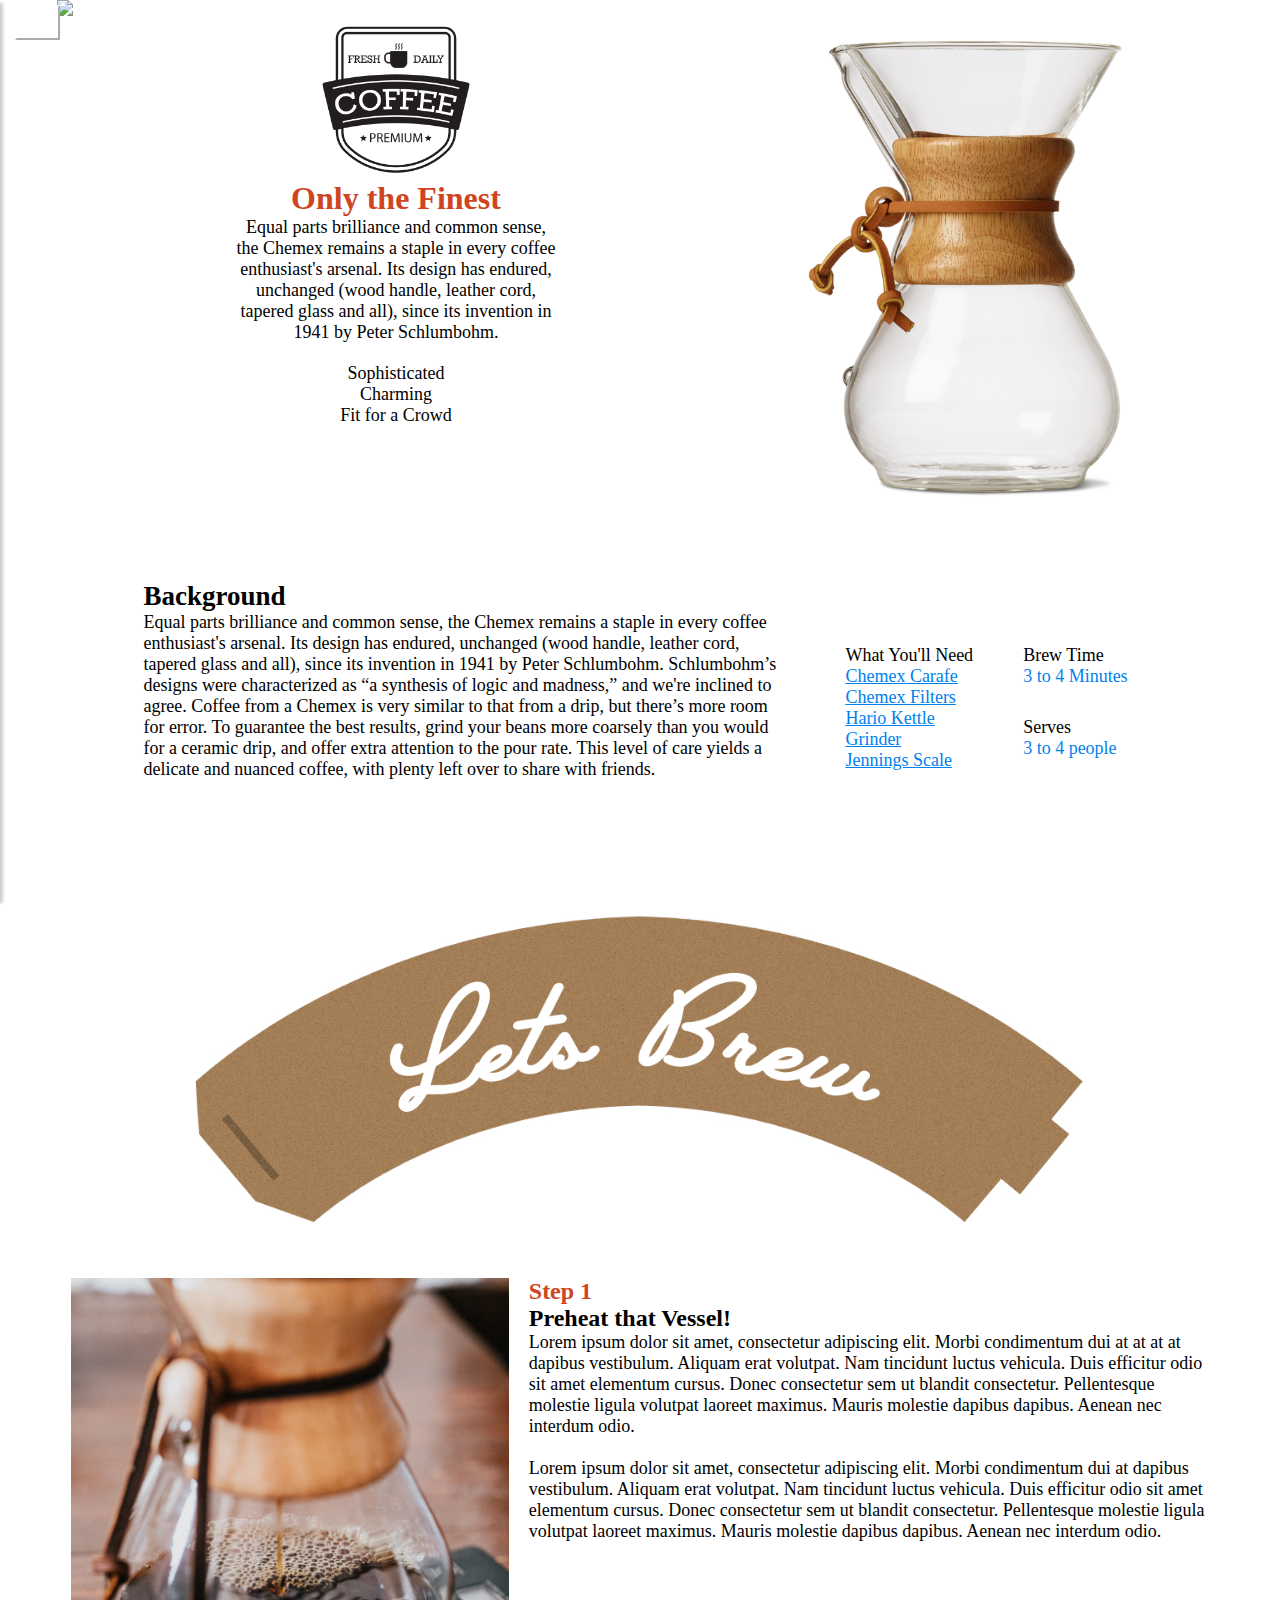
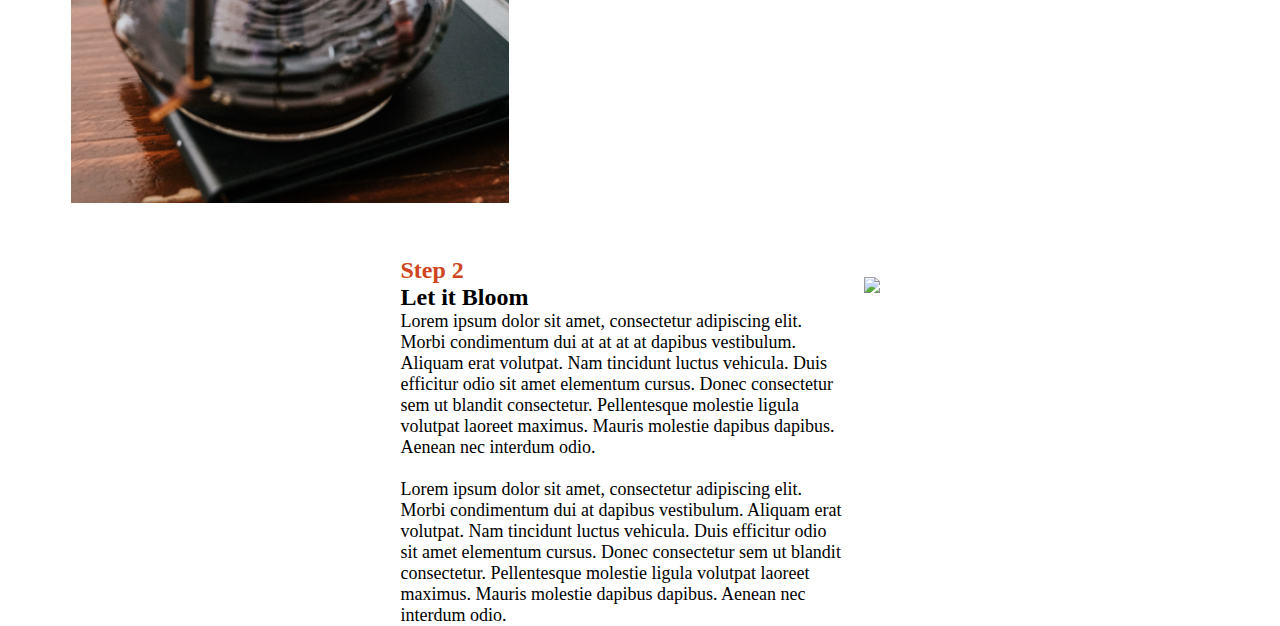
==== commit 98d463f6: "Twenty-sixth Commit" ====
--- a/AlteredCode Offical/index.html
+++ b/AlteredCode Offical/index.html
@@ -123,11 +123,24 @@
           class="coffeeScale">
         </div>
         <div class="preheatContainer">
-          <h1 class="preheatHeader">Preheat that Vessel!</h1>
-          <p class="preheatText">Lorem ipsum dolor sit amet, consectetur adipiscing elit. Morbi condimentum dui at dapibus vestibulum. Aliquam erat volutpat. Nam tincidunt luctus vehicula. Duis efficitur odio sit amet elementum cursus. Donec consectetur sem ut blandit consectetur. Pellentesque molestie ligula volutpat laoreet maximus. Mauris molestie dapibus dapibus. Aenean nec interdum odio.</p>
+          <h1 class="step1">Step 1</h1>
+          <h2 class="preheatHeader">Preheat that Vessel!</h1>
+          <p class="preheatText">Lorem ipsum dolor sit amet, consectetur adipiscing elit. Morbi condimentum dui at at at at dapibus vestibulum. Aliquam erat volutpat. Nam tincidunt luctus vehicula. Duis efficitur odio sit amet elementum cursus. Donec consectetur sem ut blandit consectetur. Pellentesque molestie ligula volutpat laoreet maximus. Mauris molestie dapibus dapibus. Aenean nec interdum odio.<br /><br />
+          Lorem ipsum dolor sit amet, consectetur adipiscing elit. Morbi condimentum dui at dapibus vestibulum. Aliquam erat volutpat. Nam tincidunt luctus vehicula. Duis efficitur odio sit amet elementum cursus. Donec consectetur sem ut blandit consectetur. Pellentesque molestie ligula volutpat laoreet maximus. Mauris molestie dapibus dapibus. Aenean nec interdum odio.</p>
         </div>
       </div>
-    </div>
+      <div class="grainFlex">
+        <div class="grainTextContainer">
+          <h1 class="step2">Step 2</h1>
+          <h2 class="grainHeader">Let it Bloom</h2>
+          <p class="grainText">Lorem ipsum dolor sit amet, consectetur adipiscing elit. Morbi condimentum dui at at at at dapibus vestibulum. Aliquam erat volutpat. Nam tincidunt luctus vehicula. Duis efficitur odio sit amet elementum cursus. Donec consectetur sem ut blandit consectetur. Pellentesque molestie ligula volutpat laoreet maximus. Mauris molestie dapibus dapibus. Aenean nec interdum odio.<br /><br />
+          Lorem ipsum dolor sit amet, consectetur adipiscing elit. Morbi condimentum dui at dapibus vestibulum. Aliquam erat volutpat. Nam tincidunt luctus vehicula. Duis efficitur odio sit amet elementum cursus. Donec consectetur sem ut blandit consectetur. Pellentesque molestie ligula volutpat laoreet maximus. Mauris molestie dapibus dapibus. Aenean nec interdum odio.</p>
+        </div>
+        <div class="grainImageContainer">
+          <img src="img/grain.jpg"
+          class="grain">
+        </div>
+      </div>
 
     <!-- jQuery CDN -->
     <script src="https://code.jquery.com/jquery-1.12.0.min.js"></script>
--- a/AlteredCode Offical/css/styles.css
+++ b/AlteredCode Offical/css/styles.css
@@ -91,7 +91,7 @@
 
 @media screen and (max-width: 600px) {
   img.chemex {
-    height: 350px;
+    height: 380px;
   }
 }
 
@@ -152,7 +152,7 @@
 .textbox-container {
   padding-left: 15px;
   padding-right: 15px;
-  font-family: 'Tex Gyre Regular';
+  font-family: 'Tex Gyre Bold';
   max-width: 700px;
   word-wrap: normal;
 }
@@ -359,11 +359,17 @@
 
 .brewContainer {
   text-align: center;
-  padding-bottom: 125px;
+  padding-bottom: 50px;
+}
+
+@media screen and (max-width: 1137px) {
+  .brewContainer {
+    padding-bottom: 20px;
+  }
 }
 
 .brewContainer img {
-  height: 200px;
+  height: 310px;
   width: auto;
 }
 
@@ -382,13 +388,104 @@
   /*Space-around?*/
   flex-wrap: wrap;
   justify-content: center;
+  padding-bottom: 50px;
 }
 
 .preheatContainer {
-  max-width: 400px;
+  max-width: 700px;
+  word-wrap: normal;
   font-family: "Tex Gyre Bold";
+
+}
+
+@media screen and (max-width: 600px) {
+  .preheatContainer {
+
+  }
+}
+
+.coffeeScaleContainer {
 }
 
 .preheatText {
   font-family: "Europa Regular";
-}
+  font-size: 18px;
+  padding-left: 20px;
+  padding-right: 0;
+
+}
+
+.preheatHeader {
+  margin-top: 0;
+  padding-left: 20px;
+  padding-right: 0;
+}
+
+.step1 {
+  color: rgb(207,69,33);
+  font-size: 24px;
+  padding-left: 20px;
+}
+
+@media screen and (max-width: 1137px) {
+  .preheatContainer {
+    padding-right: 20px;
+  }
+}
+
+.grainFlex {
+  display: -webkit-flex; /* Safari */
+  display: flex;
+  /*Space-around?*/
+  flex-wrap: wrap-reverse;
+  justify-content: center;
+}
+
+.grain {
+  height: 450px;
+}
+
+@media screen and (max-width:600px) {
+  .grain {
+    width: 100%;
+    height: auto;
+  }
+}
+
+.grainTextContainer {
+  max-width: 463px;
+  word-wrap: normal;
+  font-family: "Tex Gyre Bold";
+}
+
+@media screen and (max-width:600px) {
+  .grainTextContainer {
+
+  }
+}
+
+@media screen and (max-width:1137px) {
+  .grainTextContainer {
+    padding-left: 20px;
+    max-width: 700px;
+  }
+}
+
+.step2 {
+  color: rgb(207,69,33);
+  font-size: 24px;
+}
+
+.grainHeader {
+  margin-top: 0;
+}
+
+.grainText {
+  font-family: "Europa Regular";
+  font-size: 18px;
+  padding-right: 20px;
+}
+
+.grainImageContainer {
+  padding-top: 20px;
+}
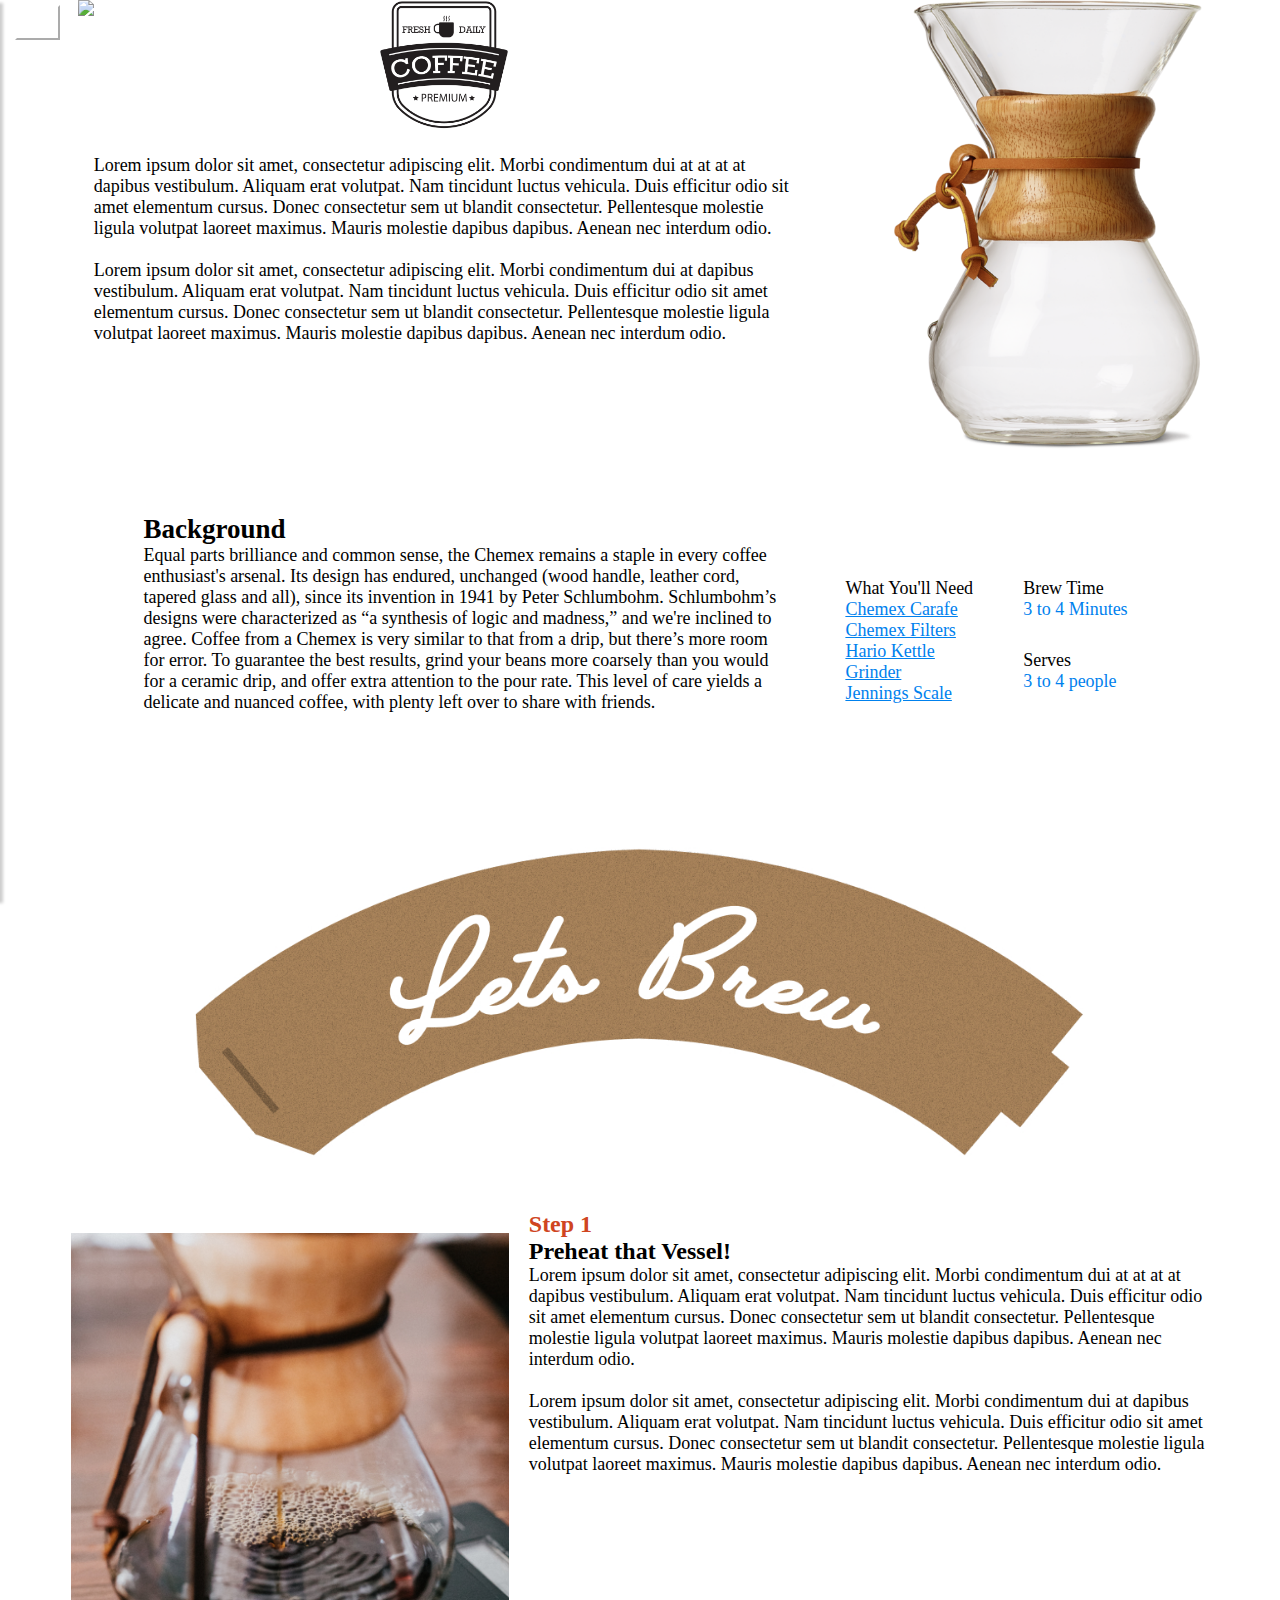
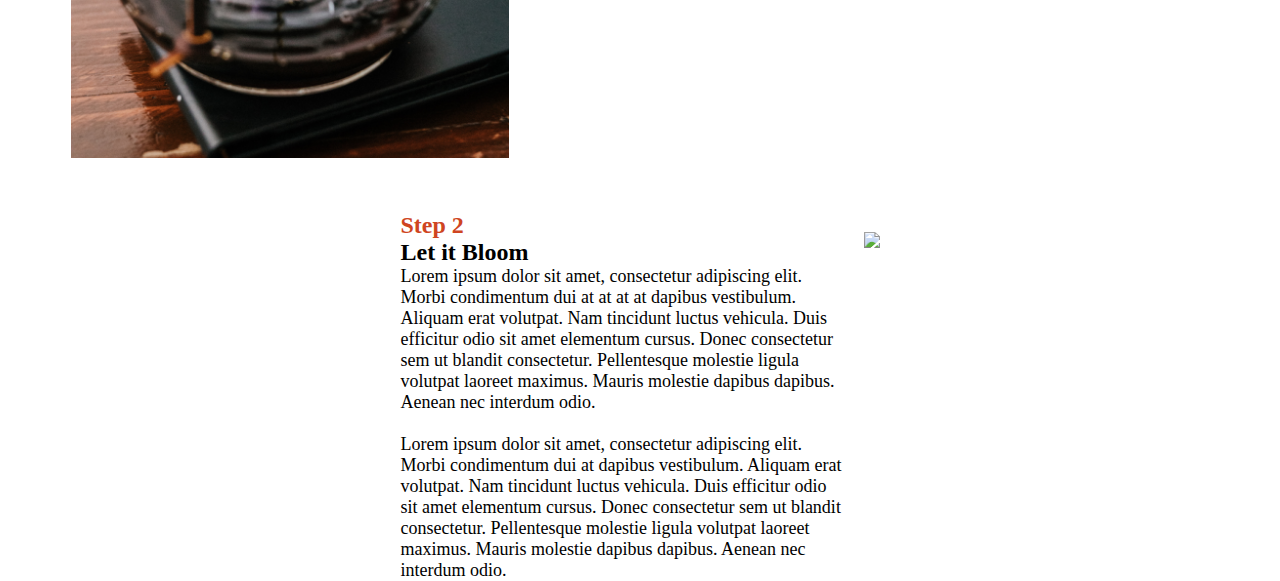
==== commit 38c7aed0: "Twenty-eighth Commit" ====
--- a/AlteredCode Offical/index.html
+++ b/AlteredCode Offical/index.html
@@ -74,9 +74,8 @@
         <div class="text-container">
           <img src="img/badge.png"
           class="badge-image"/>
-          <h1 class="orange-text">Only the Finest</h1>
-          <p class="adjust">Equal parts brilliance and common sense, the Chemex remains a staple in every coffee enthusiast's arsenal. Its design has endured, unchanged (wood handle, leather cord, tapered glass and all), since its invention in 1941 by Peter Schlumbohm.</p>
-          <p class="boldText">Sophisticated <br />Charming <br /> Fit for a Crowd</p>
+          <p class="adjust">Lorem ipsum dolor sit amet, consectetur adipiscing elit. Morbi condimentum dui at at at at dapibus vestibulum. Aliquam erat volutpat. Nam tincidunt luctus vehicula. Duis efficitur odio sit amet elementum cursus. Donec consectetur sem ut blandit consectetur. Pellentesque molestie ligula volutpat laoreet maximus. Mauris molestie dapibus dapibus. Aenean nec interdum odio.<br /><br />
+          Lorem ipsum dolor sit amet, consectetur adipiscing elit. Morbi condimentum dui at dapibus vestibulum. Aliquam erat volutpat. Nam tincidunt luctus vehicula. Duis efficitur odio sit amet elementum cursus. Donec consectetur sem ut blandit consectetur. Pellentesque molestie ligula volutpat laoreet maximus. Mauris molestie dapibus dapibus. Aenean nec interdum odio.</p>
         </div>
         <div class="image-container">
           <img src="img/chemex.png"
--- a/AlteredCode Offical/css/styles.css
+++ b/AlteredCode Offical/css/styles.css
@@ -44,13 +44,17 @@
 .flex-container {
   display: -webkit-flex; /* Safari */
   display: flex;
-  justify-content: space-around;
-  margin: 40px auto 0 auto;
+  justify-content: center;
   flex-wrap: wrap;
   overflow-x: hidden;
   margin-top: 0;
 }
 
+.image-header {
+  padding-bottom: 40px;
+}
+
+
 .image-header img {
   width: 100%;
   object-fit: cover;
@@ -58,35 +62,43 @@
 
 .text-container {
   text-align: center;
-  padding: 25px 50px 50px 50px;
-  max-width: 420px;
-  min-width: 420px;
+  max-width: 800px;
   font-family: 'Tex Gyre Regular';
   font-size: 18px;
 }
 
 img.badge-image  {
   height: 150px;
-}
-
-.orange-text {
-  font-family: 'Tex Gyre Bold';
-  font-size: 32px;
-  color: rgb(207,69,33);
+  padding-right: 100px;
+  padding-bottom: 20px;
 }
 
 p.adjust {
-  margin-bottom: 20px;
   font-family: "Europa Regular";
-}
-
-.boldText {
-  font-family: 'Tex Gyre Bold';
-}
+  text-align: left;
+  padding-right: 100px;
+}
+
+@media screen and (max-width: 1137px) {
+
+  img.badge-image {
+    padding-right: 20px;
+  }
+
+  p.adjust {
+    padding-left: 20px;
+    padding-right: 20px;
+    padding-bottom: 60px;
+  }
+
+  .text-container {
+    max-width: 700px;
+  }
+}
+
 
 img.chemex {
-  margin: 13px auto 0 auto;
-  height: 504px;
+  height: 450px;
 }
 
 @media screen and (max-width: 600px) {
@@ -132,6 +144,7 @@
 
 figcaption {
   font-size: 18px;
+  font-family: "Tex Gyre Bold";
 }
 
 ul {
@@ -311,7 +324,7 @@
 }
 
 .brewHeader {
-  font-family: "Tex Gyre Regular";
+  font-family: "Tex Gyre Bold";
   font-size: 18px;
   margin-bottom: 0;
 }
@@ -364,7 +377,7 @@
 
 @media screen and (max-width: 1137px) {
   .brewContainer {
-    padding-bottom: 20px;
+    padding-bottom: 10px;
   }
 }
 
@@ -405,6 +418,7 @@
 }
 
 .coffeeScaleContainer {
+  padding-top: 22px;
 }
 
 .preheatText {
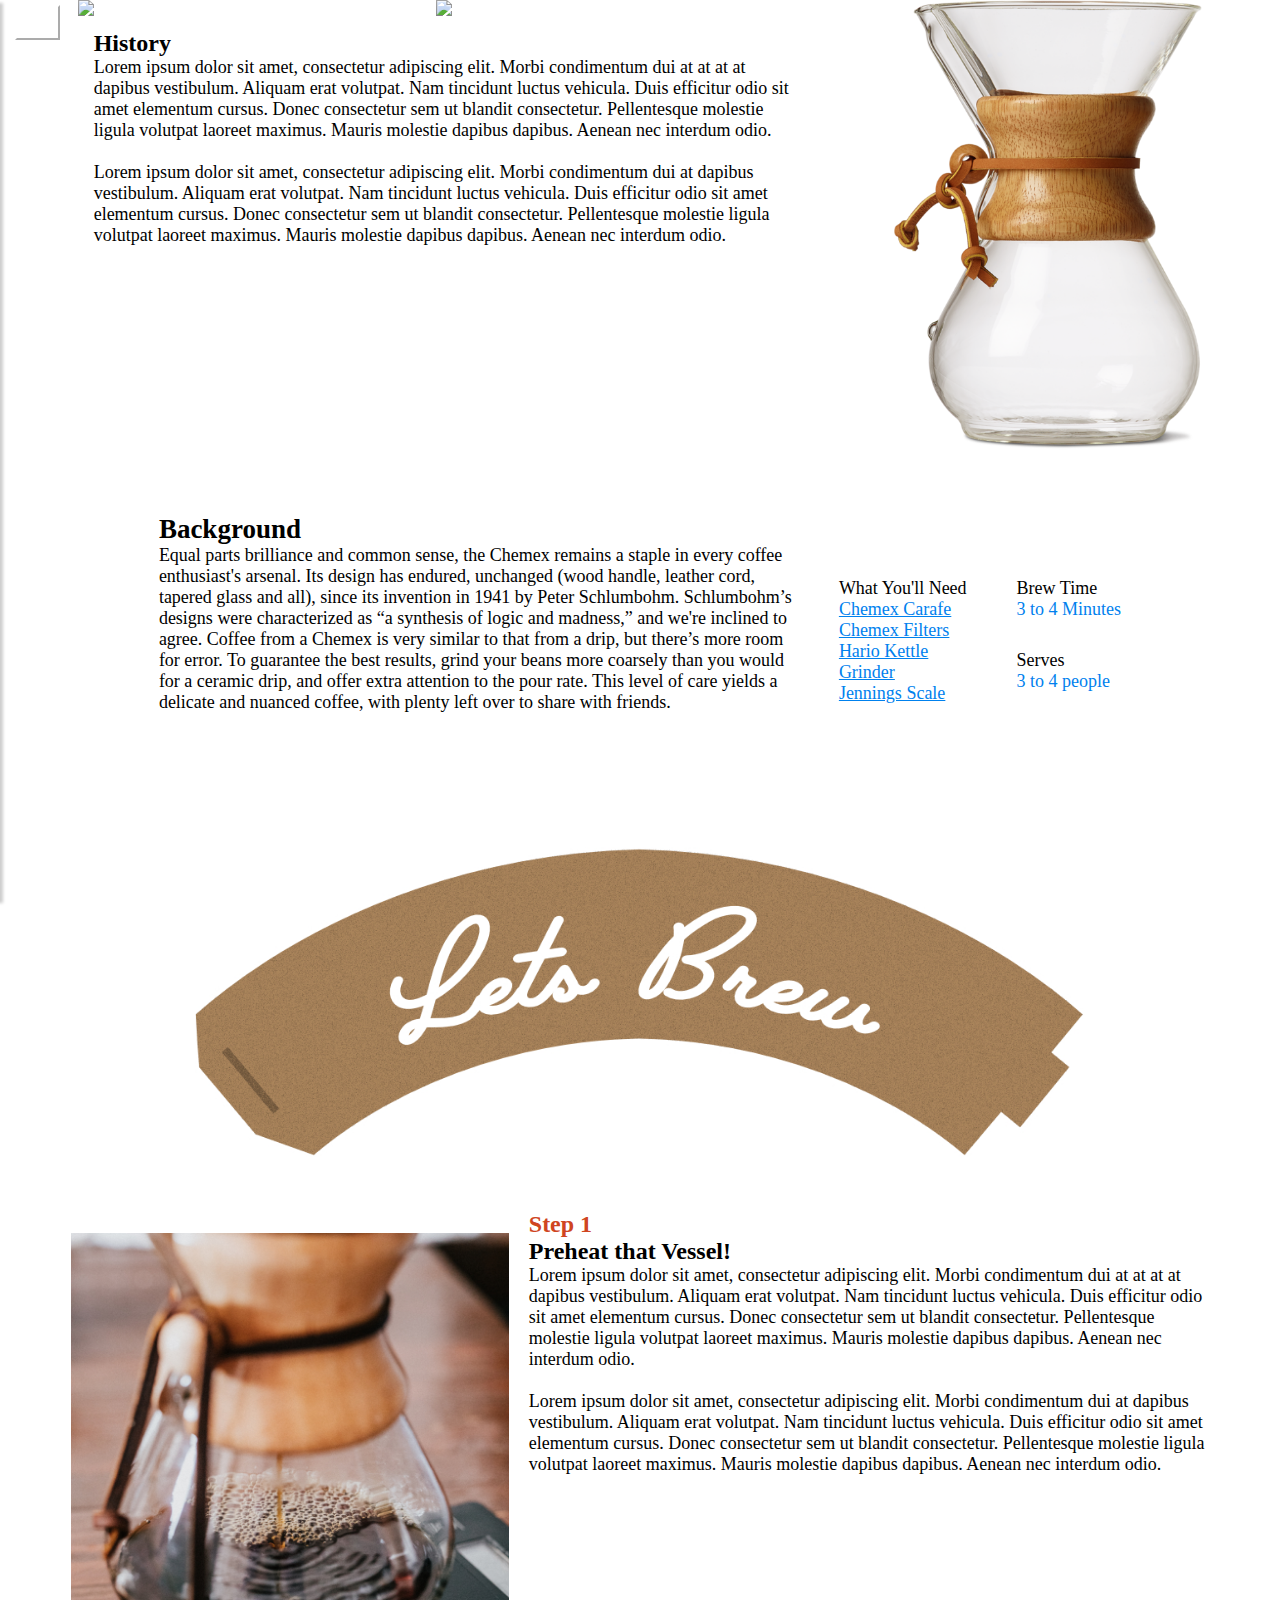
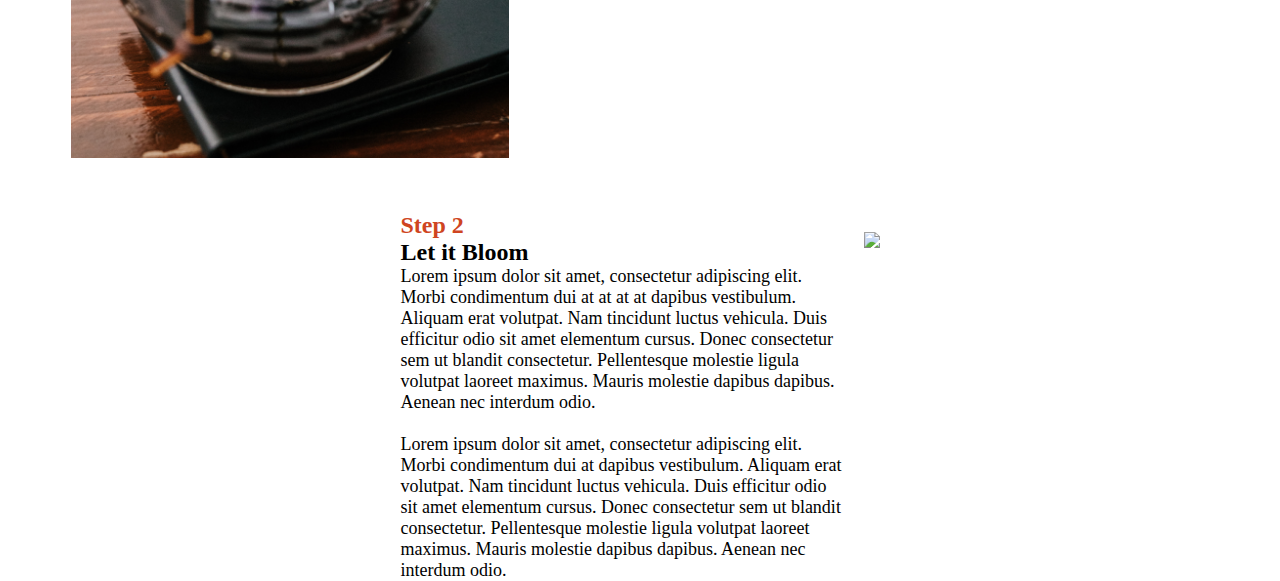
==== commit 5c006492: "Thirty-first Commit" ====
--- a/AlteredCode Offical/index.html
+++ b/AlteredCode Offical/index.html
@@ -72,8 +72,9 @@
           class="chemexAbove" />
         </div>
         <div class="text-container">
-          <img src="img/badge.png"
-          class="badge-image"/>
+          <img src="img/mugEmblemBanner.svg"
+          class="mugEmblemBanner" />
+          <h2 class="text-container">History</h2>
           <p class="adjust">Lorem ipsum dolor sit amet, consectetur adipiscing elit. Morbi condimentum dui at at at at dapibus vestibulum. Aliquam erat volutpat. Nam tincidunt luctus vehicula. Duis efficitur odio sit amet elementum cursus. Donec consectetur sem ut blandit consectetur. Pellentesque molestie ligula volutpat laoreet maximus. Mauris molestie dapibus dapibus. Aenean nec interdum odio.<br /><br />
           Lorem ipsum dolor sit amet, consectetur adipiscing elit. Morbi condimentum dui at dapibus vestibulum. Aliquam erat volutpat. Nam tincidunt luctus vehicula. Duis efficitur odio sit amet elementum cursus. Donec consectetur sem ut blandit consectetur. Pellentesque molestie ligula volutpat laoreet maximus. Mauris molestie dapibus dapibus. Aenean nec interdum odio.</p>
         </div>
@@ -84,8 +85,8 @@
       </div>
       <div class="flex-container-2">
         <div class="textbox-container">
-          <h2 class="textbox-container">Background</h2>
-          <p class="textbox-container">Equal parts brilliance and common sense, the Chemex remains a staple in every coffee enthusiast's arsenal. Its design has endured, unchanged (wood handle, leather cord, tapered glass and all), since its invention in 1941 by Peter Schlumbohm. Schlumbohm’s designs were characterized as “a synthesis of logic and madness,” and we're inclined to agree. Coffee from a Chemex is very similar to that from a drip, but there’s more room for error. To guarantee the best results, grind your beans more coarsely than you would for a ceramic drip, and offer extra attention to the pour rate. This level of care yields a delicate and nuanced coffee, with plenty left over to share with friends.</p>
+          <h2 class="textboxHeader">Background</h2>
+          <p class="textboxParagraph">Equal parts brilliance and common sense, the Chemex remains a staple in every coffee enthusiast's arsenal. Its design has endured, unchanged (wood handle, leather cord, tapered glass and all), since its invention in 1941 by Peter Schlumbohm. Schlumbohm’s designs were characterized as “a synthesis of logic and madness,” and we're inclined to agree. Coffee from a Chemex is very similar to that from a drip, but there’s more room for error. To guarantee the best results, grind your beans more coarsely than you would for a ceramic drip, and offer extra attention to the pour rate. This level of care yields a delicate and nuanced coffee, with plenty left over to share with friends.</p>
         </div>
         <div class="list-wrapper">
           <div class="list-container">
--- a/AlteredCode Offical/css/styles.css
+++ b/AlteredCode Offical/css/styles.css
@@ -63,25 +63,36 @@
 .text-container {
   text-align: center;
   max-width: 800px;
-  font-family: 'Tex Gyre Regular';
-  font-size: 18px;
-}
-
-img.badge-image  {
-  height: 150px;
+  font-family: 'Tex Gyre Bold';
+}
+
+h2.text-container {
+  text-align: left;
+}
+
+@media screen and (max-width: 600px) {
+  .text-container {
+    max-width: 700px;
+  }
+}
+
+img.mugEmblemBanner {
+  height: 110px;
   padding-right: 100px;
-  padding-bottom: 20px;
+  padding-bottom: 10px;
 }
 
 p.adjust {
   font-family: "Europa Regular";
   text-align: left;
   padding-right: 100px;
-}
-
-@media screen and (max-width: 1137px) {
-
-  img.badge-image {
+  font-size: 18px;
+}
+
+@media screen and (max-width: 1108px) {
+
+  img.mugEmblemBanner {
+    padding-left: 20px;
     padding-right: 20px;
   }
 
@@ -91,8 +102,8 @@
     padding-bottom: 60px;
   }
 
-  .text-container {
-    max-width: 700px;
+  h2.text-container {
+    padding-left: 20px;
   }
 }
 
@@ -135,7 +146,6 @@
 
 .list-container {
   padding-top: 64px;
-  padding-left: 32px;
   padding-right: 25px;
   font-family: 'Tex Gyre Regular';
 
@@ -163,15 +173,25 @@
 }
 
 .textbox-container {
-  padding-left: 15px;
-  padding-right: 15px;
+  padding-left: 20px;
+  padding-right: 20px;
   font-family: 'Tex Gyre Bold';
   max-width: 700px;
   word-wrap: normal;
 }
 
-p.textbox-container {
+h2.textboxHeader {
+}
+
+p.textboxParagraph {
   font-family: 'Europa Regular';
+  padding-right: 25px;
+}
+
+@media screen and (max-width: 1041px) {
+  p.textboxParagraph {
+    padding-right: 0px;
+  }
 }
 
 /*Body End*/
@@ -340,12 +360,10 @@
 .list-container-2 {
   padding-top: 64px;
   padding-left: 25px;
-  padding-right: 25px;
 }
 
 .list-container-3 {
   padding-left: 25px;
-  padding-right: 50px;
 }
 
 .coffeeScale {
@@ -365,9 +383,15 @@
   /*Space-around?*/
   flex-wrap: nowrap;
   justify-content: center;
+  padding-right: 20px;
 }
 
 .littleWrap {
+}
+
+@media screen and (max-width: 1041px) {
+  .littleWrap {
+  }
 }
 
 .brewContainer {
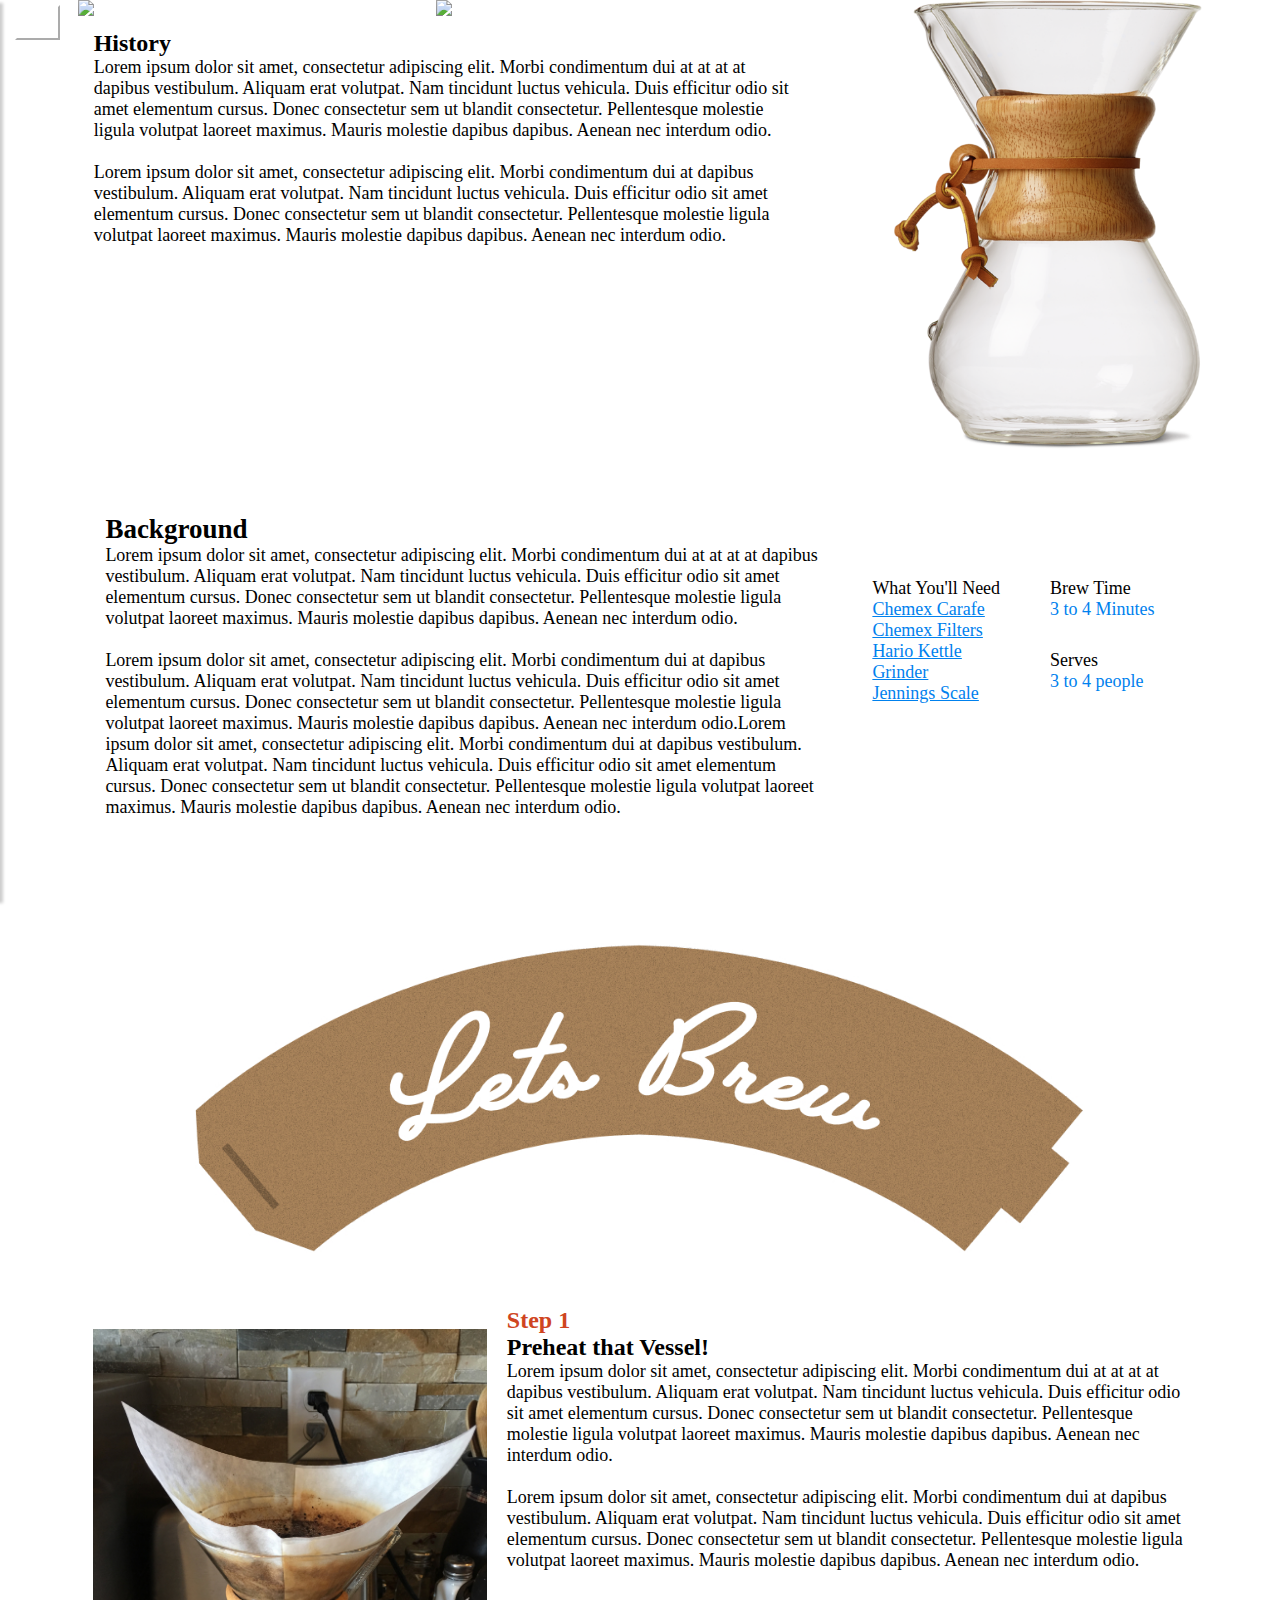
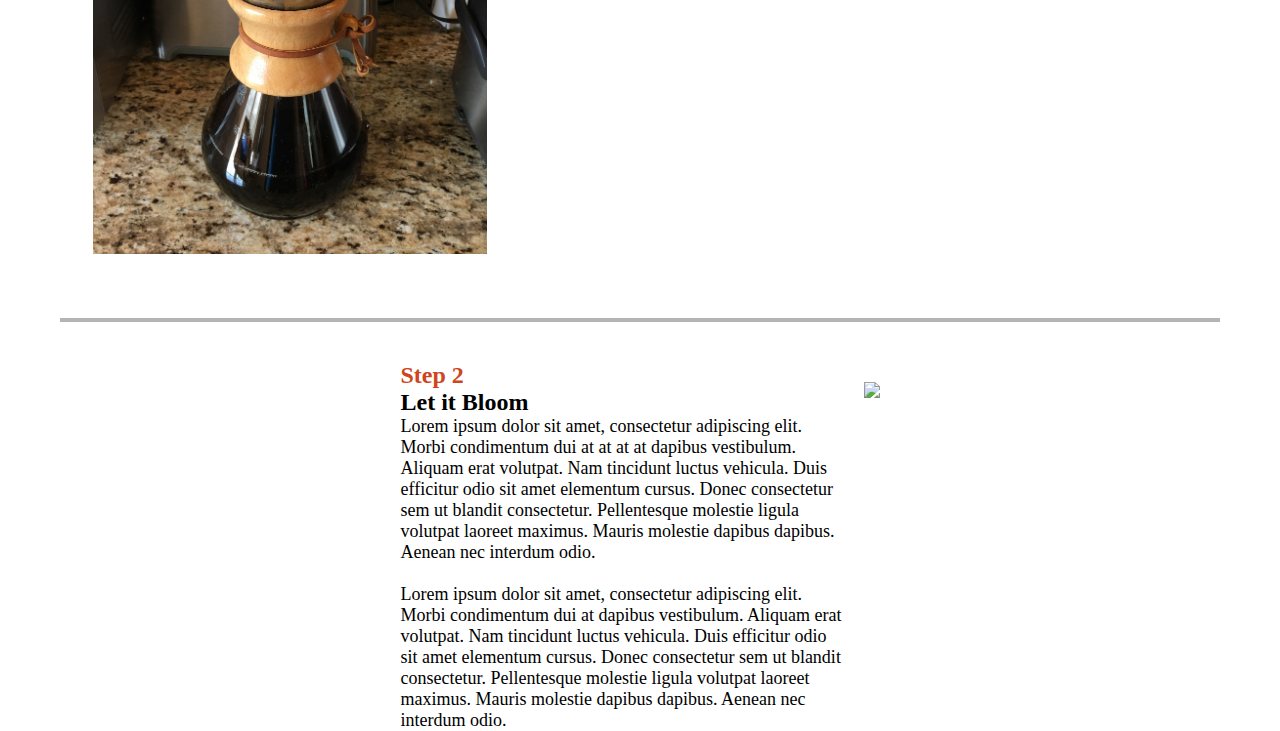
==== commit 6af7b16b: "Thirty-Second Commit" ====
--- a/AlteredCode Offical/index.html
+++ b/AlteredCode Offical/index.html
@@ -86,7 +86,8 @@
       <div class="flex-container-2">
         <div class="textbox-container">
           <h2 class="textboxHeader">Background</h2>
-          <p class="textboxParagraph">Equal parts brilliance and common sense, the Chemex remains a staple in every coffee enthusiast's arsenal. Its design has endured, unchanged (wood handle, leather cord, tapered glass and all), since its invention in 1941 by Peter Schlumbohm. Schlumbohm’s designs were characterized as “a synthesis of logic and madness,” and we're inclined to agree. Coffee from a Chemex is very similar to that from a drip, but there’s more room for error. To guarantee the best results, grind your beans more coarsely than you would for a ceramic drip, and offer extra attention to the pour rate. This level of care yields a delicate and nuanced coffee, with plenty left over to share with friends.</p>
+          <p class="textboxParagraph">Lorem ipsum dolor sit amet, consectetur adipiscing elit. Morbi condimentum dui at at at at dapibus vestibulum. Aliquam erat volutpat. Nam tincidunt luctus vehicula. Duis efficitur odio sit amet elementum cursus. Donec consectetur sem ut blandit consectetur. Pellentesque molestie ligula volutpat laoreet maximus. Mauris molestie dapibus dapibus. Aenean nec interdum odio.<br /><br />
+          Lorem ipsum dolor sit amet, consectetur adipiscing elit. Morbi condimentum dui at dapibus vestibulum. Aliquam erat volutpat. Nam tincidunt luctus vehicula. Duis efficitur odio sit amet elementum cursus. Donec consectetur sem ut blandit consectetur. Pellentesque molestie ligula volutpat laoreet maximus. Mauris molestie dapibus dapibus. Aenean nec interdum odio.Lorem ipsum dolor sit amet, consectetur adipiscing elit. Morbi condimentum dui at dapibus vestibulum. Aliquam erat volutpat. Nam tincidunt luctus vehicula. Duis efficitur odio sit amet elementum cursus. Donec consectetur sem ut blandit consectetur. Pellentesque molestie ligula volutpat laoreet maximus. Mauris molestie dapibus dapibus. Aenean nec interdum odio.</p>
         </div>
         <div class="list-wrapper">
           <div class="list-container">
@@ -128,6 +129,8 @@
           <p class="preheatText">Lorem ipsum dolor sit amet, consectetur adipiscing elit. Morbi condimentum dui at at at at dapibus vestibulum. Aliquam erat volutpat. Nam tincidunt luctus vehicula. Duis efficitur odio sit amet elementum cursus. Donec consectetur sem ut blandit consectetur. Pellentesque molestie ligula volutpat laoreet maximus. Mauris molestie dapibus dapibus. Aenean nec interdum odio.<br /><br />
           Lorem ipsum dolor sit amet, consectetur adipiscing elit. Morbi condimentum dui at dapibus vestibulum. Aliquam erat volutpat. Nam tincidunt luctus vehicula. Duis efficitur odio sit amet elementum cursus. Donec consectetur sem ut blandit consectetur. Pellentesque molestie ligula volutpat laoreet maximus. Mauris molestie dapibus dapibus. Aenean nec interdum odio.</p>
         </div>
+        <img src="img/line.png"
+        class="line" />
       </div>
       <div class="grainFlex">
         <div class="grainTextContainer">
@@ -141,7 +144,7 @@
           class="grain">
         </div>
       </div>
-
+    </div>
     <!-- jQuery CDN -->
     <script src="https://code.jquery.com/jquery-1.12.0.min.js"></script>
 
--- a/AlteredCode Offical/css/styles.css
+++ b/AlteredCode Offical/css/styles.css
@@ -146,7 +146,7 @@
 
 .list-container {
   padding-top: 64px;
-  padding-right: 25px;
+
   font-family: 'Tex Gyre Regular';
 
 
@@ -155,6 +155,7 @@
 figcaption {
   font-size: 18px;
   font-family: "Tex Gyre Bold";
+  padding-right: 50px;
 }
 
 ul {
@@ -173,24 +174,31 @@
 }
 
 .textbox-container {
-  padding-left: 20px;
-  padding-right: 20px;
   font-family: 'Tex Gyre Bold';
-  max-width: 700px;
+  max-width: 767px;
   word-wrap: normal;
 }
+
+@media screen and (max-width: 1108px) {
+  .textbox-container {
+    padding-left: 20px;
+    max-width: 700px;
+  }
+}
+
 
 h2.textboxHeader {
 }
 
 p.textboxParagraph {
   font-family: 'Europa Regular';
-  padding-right: 25px;
-}
-
-@media screen and (max-width: 1041px) {
+  padding-right: 50px;
+
+}
+
+@media screen and (max-width: 1108px) {
   p.textboxParagraph {
-    padding-right: 0px;
+    padding-right: 20px;
   }
 }
 
@@ -359,11 +367,11 @@
 
 .list-container-2 {
   padding-top: 64px;
-  padding-left: 25px;
+
 }
 
 .list-container-3 {
-  padding-left: 25px;
+
 }
 
 .coffeeScale {
@@ -425,7 +433,7 @@
   /*Space-around?*/
   flex-wrap: wrap;
   justify-content: center;
-  padding-bottom: 50px;
+
 }
 
 .preheatContainer {
@@ -527,3 +535,11 @@
 .grainImageContainer {
   padding-top: 20px;
 }
+
+.line {
+  width: 100%;
+  padding-left: 60px;
+  padding-right: 60px;
+  padding-top: 60px;
+  padding-bottom: 40px;
+}
